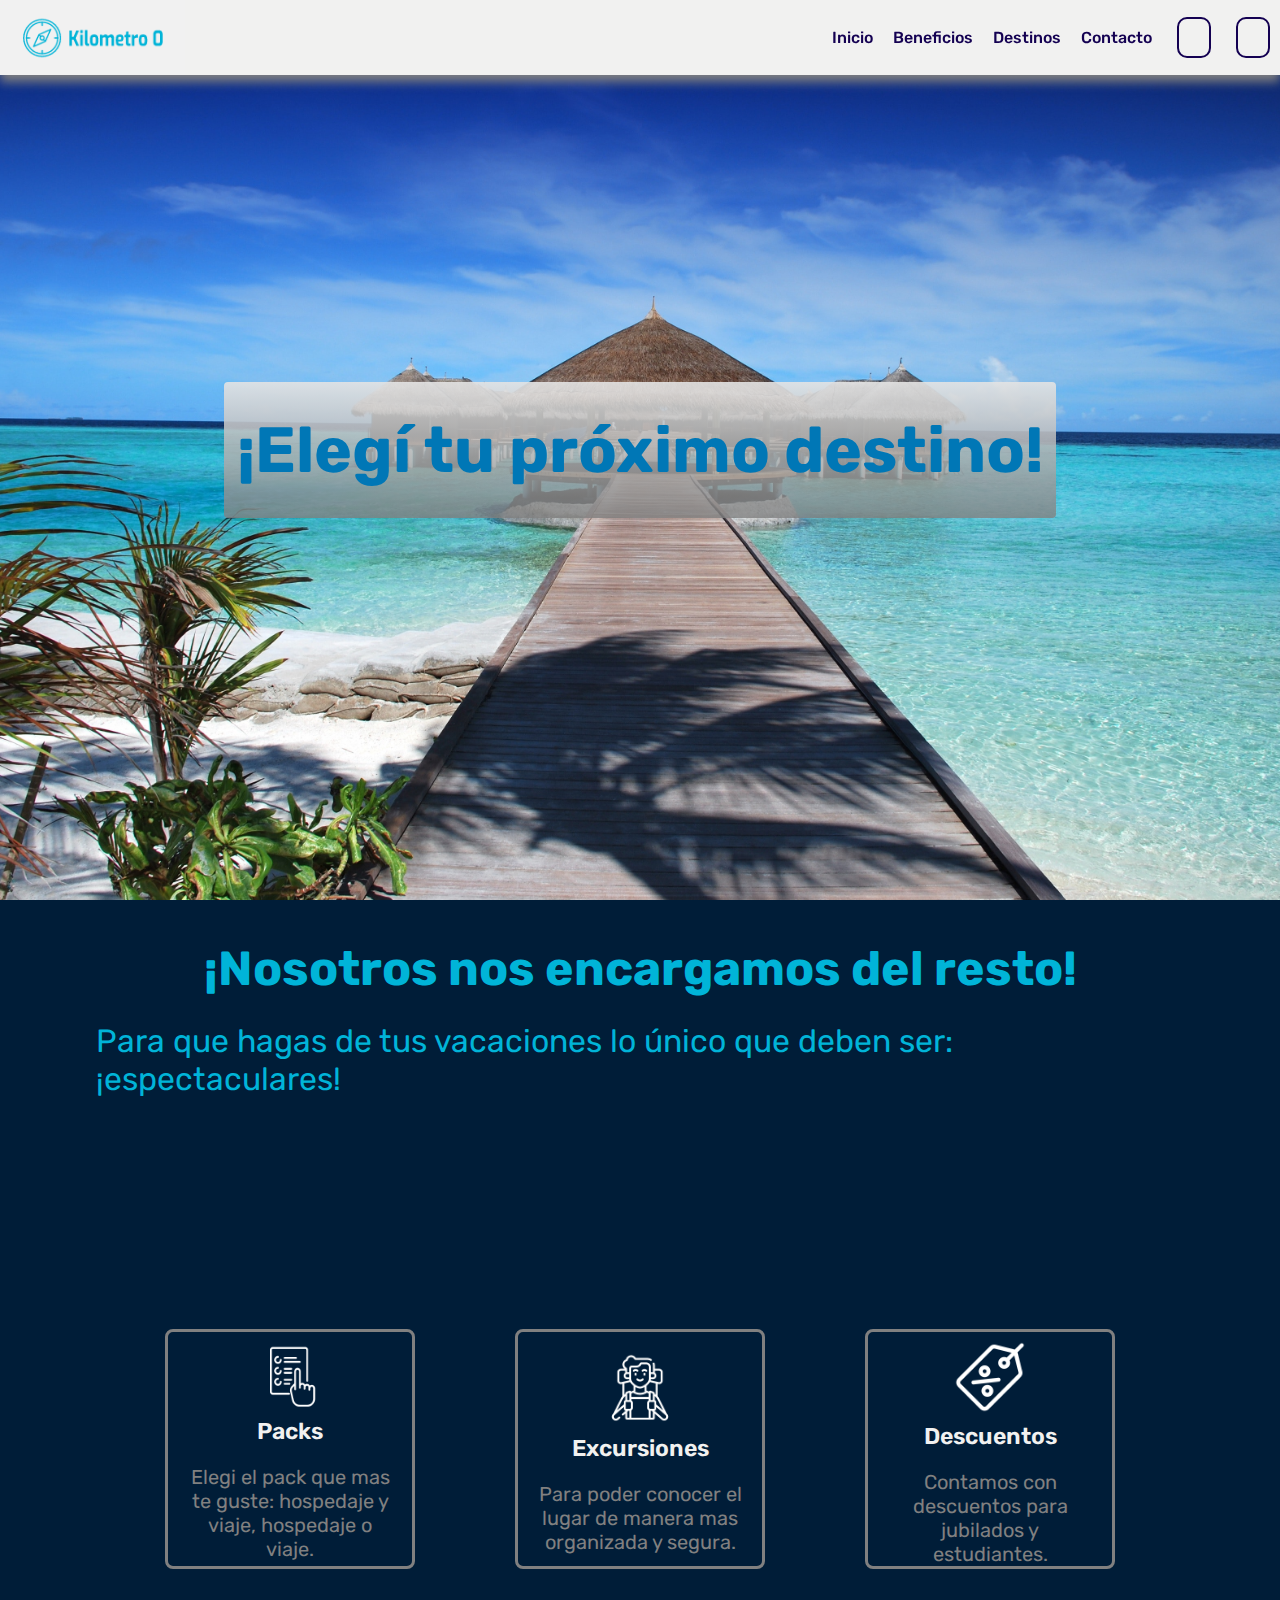
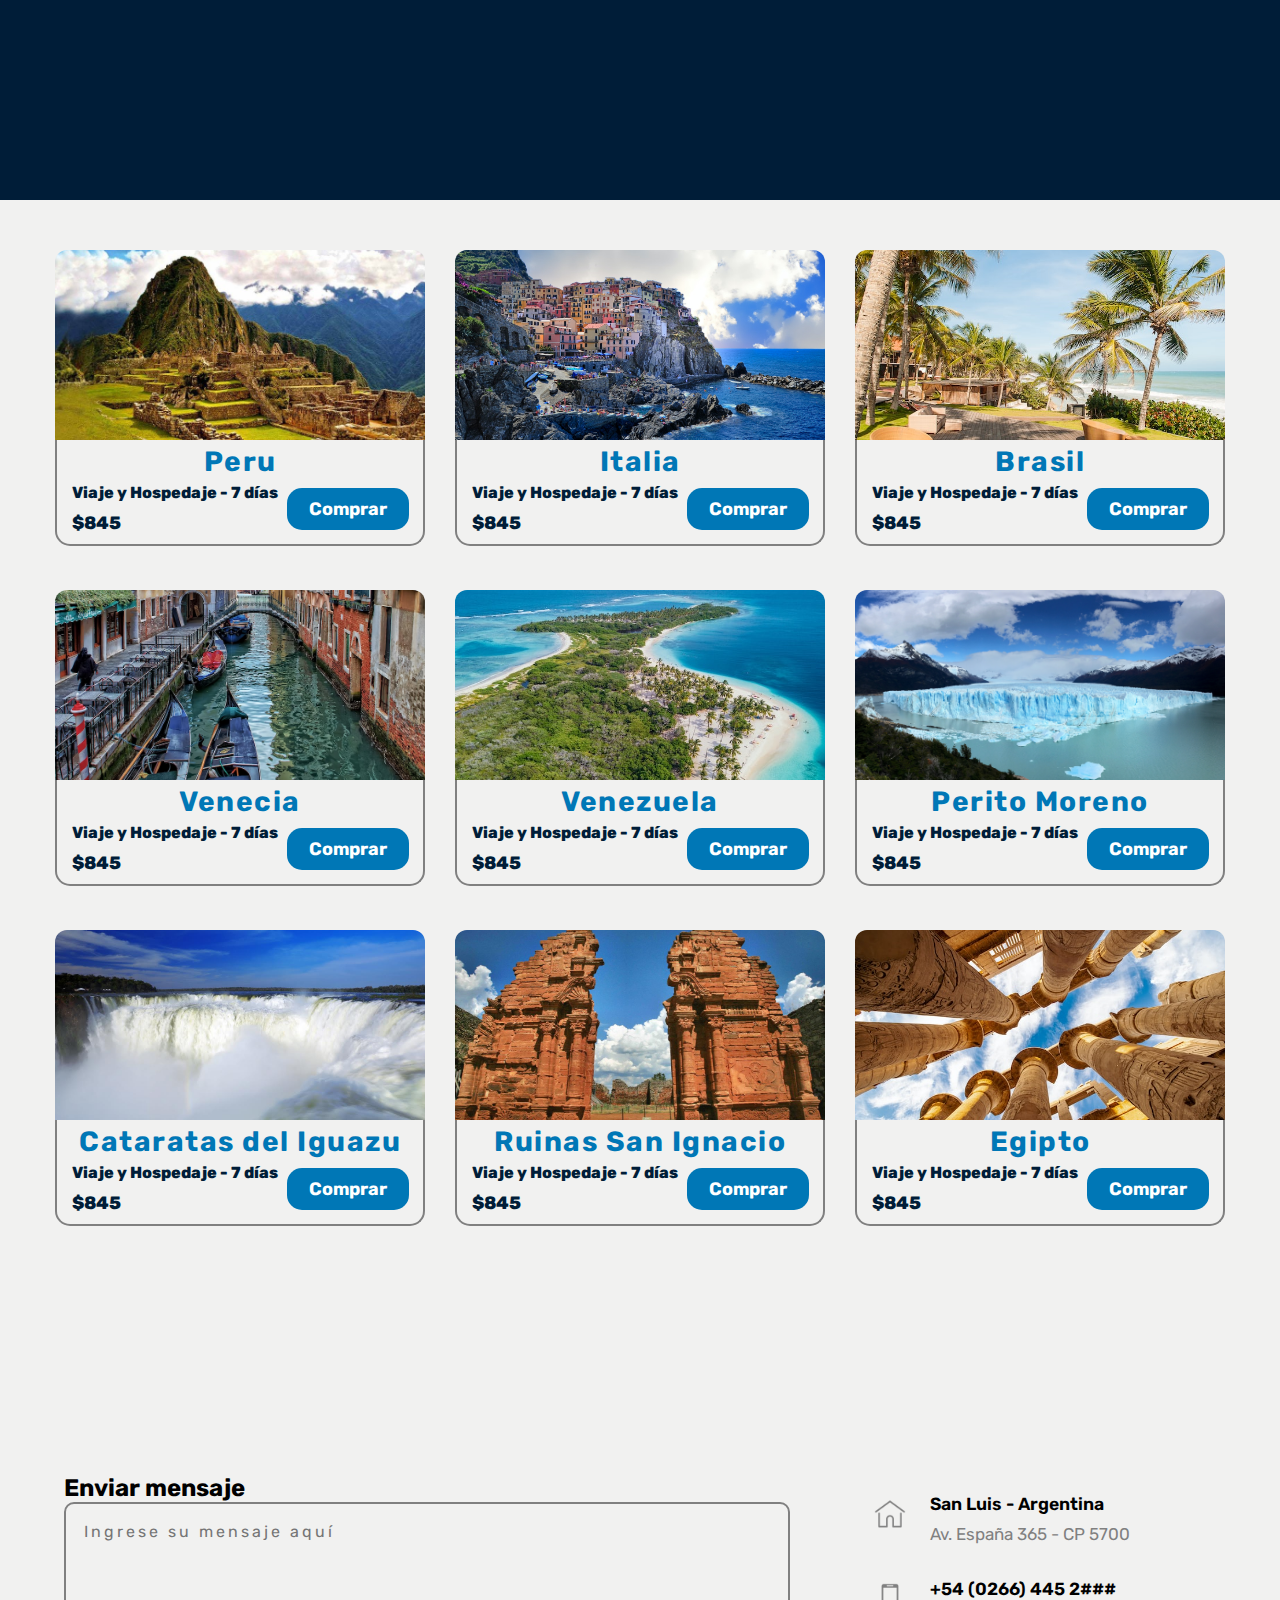
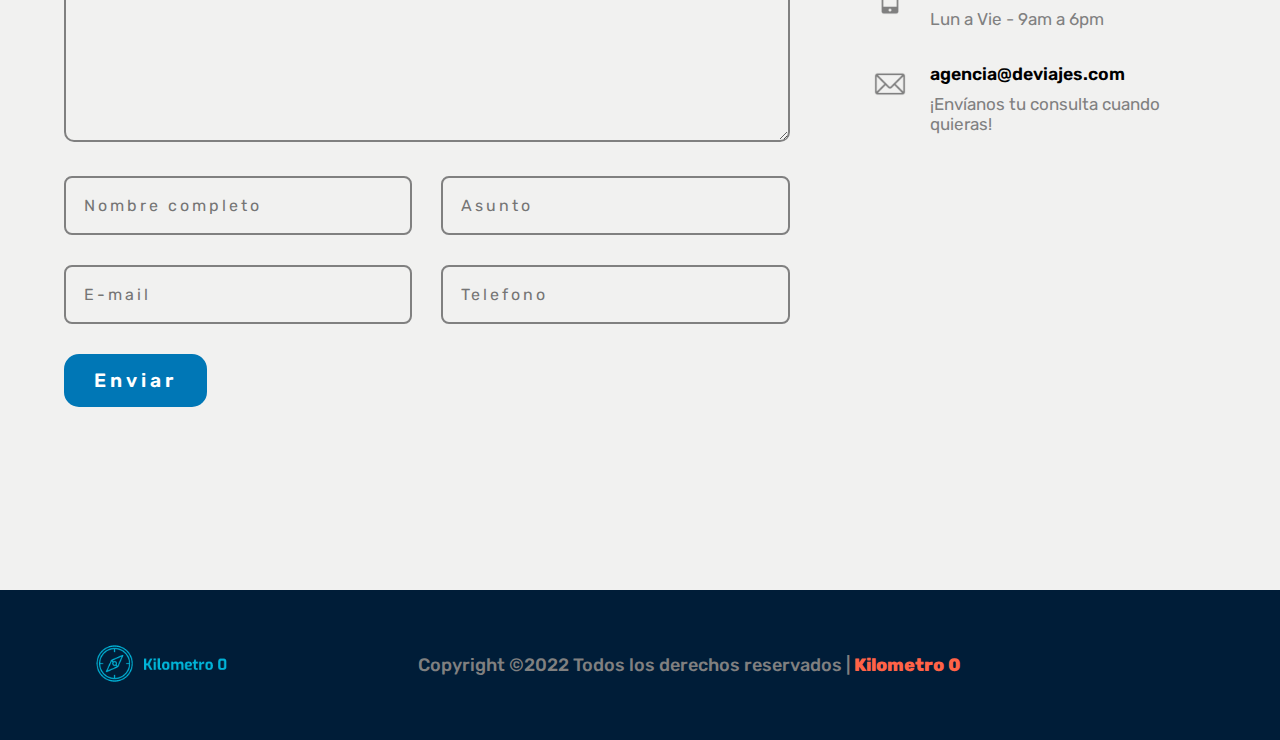
==== index.html @ ebed174d "Responsive-992hasta576px" ====
<!DOCTYPE html>
<html lang="es">
  <head>
    <meta charset="UTF-8" />
    <meta http-equiv="X-UA-Compatible" content="IE=edge" />
    <meta name="viewport" content="width=device-width, initial-scale=1.0" />
    <link rel="stylesheet" href="https://cdnjs.cloudflare.com/ajax/libs/font-awesome/6.2.0/css/all.min.css" integrity="sha512-xh6O/CkQoPOWDdYTDqeRdPCVd1SpvCA9XXcUnZS2FmJNp1coAFzvtCN9BmamE+4aHK8yyUHUSCcJHgXloTyT2A==" crossorigin="anonymous" referrerpolicy="no-referrer" />
   <link rel="stylesheet" href="./assets/style.css" />
    <link rel="stylesheet" href="./assets/mediaqueries.css" />
    <link rel="stylesheet" href="./assets/animaciones.css" />

    <title>Kilometro 0 - Agencia de viajes</title>
  </head>
  <body>
    <header>
      <img
        src="./assets/img/logo.png"
        class="logo"
        alt="logobrujula"
      />
      <nav>
        <!-- ------------------------------------------    MENU HAMBURGUESA    ---------------------------------------------- -->
        <label for="menu-toggle" class="menu-label">
          <i class="fa-solid fa-bars menu-icon"></i>

        </label>
        <input type="checkbox" id="menu-toggle" />
        <ul class="navbar-list">
          <li><a class="navbar-a" href="#mainhero">Inicio</a></li>
          <li><a class="navbar-a" href="#mainbeneficios">Beneficios</a></li>
          <li><a class="navbar-a" href="#maindestinos">Destinos</a></li>
          <li><a class="navbar-a" href="#maincontacto">Contacto</a></li>
        </ul>

        <!-- ------------------------------------------    CARRO DE COMPRAS    --------------------------------------------- -->
        <label for="cart-toggle" class="cart-label">
          <i class="fa-solid fa-cart-shopping cart-icon"></i>        </label>
        <input type="checkbox" id="cart-toggle" />
        <div class="divcarro">
          <h2>Tus compras</h2>
          <div class="cart-item">
            <img src="./assets/img/venezuela.jpg" alt="paisajevenezuela" class="carro-imgvene" />
            <div class="item-info">
              <div class="item-bid-info">
              <h3 class="item-title">Venezuela</h3>
              <p class="item-bid">Viaje y Hospedaje 7 días</p>
              <p class="item-bid">1 Persona</p>
            </div>
              <div class="item-bid-price"><span class="item-price">$845</span></div>
            </div>
            <div class="item-handler">
              <span class="quantity-handler down btn-">-</span>
              <span class="quantity-handler cant-per">1</span>
              <span class="quantity-handler up btn">+</span>
            </div>
          </div>
          <span class="divider"></span>
          <div class="card-total">
            <p>Total</p>
            <span>$845</span>
          </div>
          <button class="btn-add btn">Confirmar compra</button>
        </div>
        <!-- Para hacer el desenfoque detras del carrito -->
        <div class="overlay"></div>
        <!-- ----------------------------------------------  Fin carro de compras ---------------------------------------------- -->
        <a href="./index.html" class="logousuarios"
          ><i class="fa-solid fa-user logousuario"></i></a>
      </nav>
    </header>
    <main>
      <section id="mainhero">
        <div class="mainhero__img">
          <div class="mainhero__divtexto">
            <h1>¡Elegí tu próximo destino!</h1>
          </div>
        </div>
      </section>
      <!-- ---------------------------------------------    BENEFICIOS    -------------------------------------------- -->
      <section id="mainbeneficios">
        <h2>¡Nosotros nos encargamos del resto!</h2>
        <h3>
          Para que hagas de tus vacaciones lo único que deben ser:
          ¡espectaculares!
        </h3>
        <div class="beneficioscontenedor">
          <div class="divcard">
            <div class="divcard-up">
              <img src="./assets/img/pack.png" class="imgpack" />
              <span>Packs</span>
            </div>
            <p>
              Elegi el pack que mas te guste: hospedaje y viaje, hospedaje o
              viaje.
            </p>
          </div>
          <div class="divcard">
            <div class="divcard-up">
              <img src="./assets/img/excursion.png" class="imgexcursion" />
              <span>Excursiones</span>
            </div>
            <p>
              Para poder conocer el lugar de manera mas organizada y segura.
            </p>
          </div>
          <div class="divcard">
            <div class="divcard-up">
              <img src="./assets/img/descuentos.png" class="imgdescuento" />
              <span>Descuentos</span>
            </div>
            <p>Contamos con descuentos para jubilados y estudiantes.</p>
          </div>
        </div>
      </section>
      <!-- ----------------------------------------------------    Destinos    ---------------------------------------------- -->
      <section id="maindestinos">
        <div class="card-destino d1">
          <div class="d1img"></div>
          <div class="card-destino-down">
            <h3>Peru</h3>
            <div class="down-items">
              <div class="down-items-1">
                <p>Viaje y Hospedaje - 7 días</p>
                <span> $845</span>
              </div>
              <button class="btn">Comprar</button>
            </div>
          </div>
        </div>
        <div class="card-destino d2">
          <div class="d2img"></div>
          <div class="card-destino-down">
            <h3>Italia</h3>
            <div class="down-items">
              <div class="down-items-1">
                <p>Viaje y Hospedaje - 7 días</p>
                <span> $845</span>
              </div>
              <button class="btn">Comprar</button>
            </div>
          </div>
        </div>
        <div class="card-destino d3">
          <div class="d3img"></div>
          <div class="card-destino-down">
            <h3>Brasil</h3>
            <div class="down-items">
              <div class="down-items-1">
                <p>Viaje y Hospedaje - 7 días</p>
                <span> $845</span>
              </div>
              <button class="btn">Comprar</button>
            </div>
          </div>
        </div>
        <div class="card-destino d4">
          <div class="d4img"></div>
          <div class="card-destino-down">
            <h3>Venecia</h3>
            <div class="down-items">
              <div class="down-items-1">
                <p>Viaje y Hospedaje - 7 días</p>
                <span> $845</span>
              </div>
              <button class="btn">Comprar</button>
            </div>
          </div>
        </div>
        <div class="card-destino d5">
          <div class="d5img"></div>
          <div class="card-destino-down">
            <h3>Venezuela</h3>
            <div class="down-items">
              <div class="down-items-1">
                <p>Viaje y Hospedaje - 7 días</p>
                <span> $845</span>
              </div>
              <button class="btn">Comprar</button>
            </div>
          </div>
        </div>
        <div class="card-destino d6">
          <div class="d6img"></div>
          <div class="card-destino-down">
            <h3>Perito Moreno</h3>
            <div class="down-items">
              <div class="down-items-1">
                <p>Viaje y Hospedaje - 7 días</p>
                <span> $845</span>
              </div>
              <button class="btn">Comprar</button>
            </div>
          </div>
        </div>
        <div class="card-destino d7">
          <div class="d7img"></div>
          <div class="card-destino-down">
            <h3>Cataratas del Iguazu</h3>
            <div class="down-items">
              <div class="down-items-1">
                <p>Viaje y Hospedaje - 7 días</p>
                <span> $845</span>
              </div>
              <button class="btn">Comprar</button>
            </div>
          </div>
        </div>
        <div class="card-destino d8">
          <div class="d8img"></div>
          <div class="card-destino-down">
            <h3>Ruinas San Ignacio</h3>
            <div class="down-items">
              <div class="down-items-1">
                <p>Viaje y Hospedaje - 7 días</p>
                <span> $845</span>
              </div>
              <button class="btn">Comprar</button>
            </div>
          </div>
        </div>
        <div class="card-destino d9">
          <div class="d9img"></div>
          <div class="card-destino-down">
            <h3>Egipto</h3>
            <div class="down-items">
              <div class="down-items-1">
                <p>Viaje y Hospedaje - 7 días</p>
                <span> $845</span>
              </div>
              <button class="btn">Comprar</button>
            </div>
          </div>
        </div>
      </section>
      <section id="maincontacto">
        <div class="contenedorcontacto">
          <div class="divmapa">
            <iframe
              src="https://www.google.com/maps/embed?pb=!1m18!1m12!1m3!1d3334.6380301036456!2d-66.33911363524166!3d-33.302131497300664!2m3!1f0!2f0!3f0!3m2!1i1024!2i768!4f13.1!3m3!1m2!1s0x95d439543c5626fd%3A0x2db156e2f81d99f9!2sPlaza%20Pringles%2C%20San%20Luis!5e0!3m2!1ses-419!2sar!4v1666906570665!5m2!1ses-419!2sar"
              width="100%"
              height="100%"
              style="border: 0"
              allowfullscreen=""
              loading="lazy"
              referrerpolicy="no-referrer-when-downgrade"
            ></iframe>
          </div>
          <div class="divcontacto-down">
            <div class="divform">
              <form>
                <!-- form de contacto -->
                <h2>Enviar mensaje</h2>
                <div><textarea placeholder = 'Ingrese su mensaje aquí'"
                  placeholder="Ingrese su mensaje aquí" class="contacto-datos"></textarea></div>
                  <div class="divinputs"> 
                    <div class="divinput-50">
                <div>
                  <input class=" contacto-datos input-nombre" name="name" id="name" type="text"
                  placeholder = 'Nombre completo'" placeholder="Ingrese
                  nombre completo">
                </div>
                <div>
                  <input class="contacto-datos input-correo" name="correo" id="correo"
                  type="text" placeholder = 'E-mail'"
                  placeholder="E-mail">
                </div>
              </div>
                <div class="divinput-50">
                <div class=>
                  <input class="contacto-datos input-asunto" name="asunto" id="asunto"
                  type="text" placeholder = 'Asunto'"
                  placeholder="Asunto">
                </div>
                <div class=>
                  <input class="contacto-datos input-telefono" name="telefono" id="telefono"
                  type="text" placeholder = 'Telefono'"
                  placeholder="Telefono">
                </div>
              </div>

              </div>
              
                <input type="submit" value="Enviar" class="submit-contacto btn"/>
              </form>
            </div>
            <div class="divdatos">
              <!-- datos de la pagina -->
              <div class="divdatos-item">
                <img src="./assets/img/domiciliologo.png" class="datoslogo" alt="logo-domicilio">
                <div class="divdatos-item2">
                  <span>San Luis - Argentina</span>
                  <p>Av. España 365 - CP 5700</p>
                </div> 
              </div>
              <div class="divdatos-item">
                <img src="./assets/img/celularlogo.png" class="datoslogo" alt="logo-celular">
                <div class="divdatos-item2">
                  <span>+54 (0266) 445 2###</span>
                  <p>Lun a Vie - 9am a 6pm
                  </p>
                </div> 
              </div>
              <div class="divdatos-item">
                <img src="./assets/img/correologo.png" class="datoslogo" alt="logo-correo">
                <div class="divdatos-item2">
                  <span>agencia@deviajes.com</span>
                  <p>¡Envíanos tu consulta cuando quieras!</p>
                </div> 
              </div>
            </div>
          </div>
        </div>
      </section>
    </main>
    <footer>
      <div class="footer-div-logo">   <img
        src="./assets/img/logo-footer.png"
        href="index.html"
        class="logok0footer"
        alt="logobrujula"
      /></div>
      <p>Copyright ©2022 Todos los derechos reservados |  <span>Kilometro 0</span></p>
<div class="footer-div-logos">
  <a href="https://www.facebook.com/" target="_blank"><i class="fa-brands fa-square-facebook logofooter"></i></a>
  <a href="https://www.instagram.com/" target="_blank" ><i class="fa-brands fa-instagram logofooter"></i></a>
  <a href="https://twitter.com/?lang=es" target="_blank"><i class="fa-brands fa-square-twitter logofooter"></i></a>
  <a href="https://www.youtube.com/" target="_blank"><i class="fa-brands fa-youtube logofooter"></i></a>
</div>
    </footer>
  </body>
</html>
---- assets/style.css ----
@import url("https://fonts.googleapis.com/css2?family=Rubik:wght@300;400;500;600;700;800;900&display=swap");
@import url("https://fonts.googleapis.com/css2?family=Architects+Daughter&display=swap");
:root {
  --background: #fff;
  --color1: #140152;
  --color2: #00b4d8;
  --color3: #0077b6;
  --color4: #808080;
  --color5: #f1f1f0;
  --color6: #001d38;
}
* {
  padding: 0;
  margin: 0;
  box-sizing: border-box;
  text-decoration: none;
  font-family: "Rubik", sans-serif;

  list-style: none;
}
header {
  height: 75px;
  width: 100%;
  display: flex;
  align-items: center;
  justify-content: space-between;
  gap: 140px;
  color: var(--color1);
  font-weight: 400;
  background-color: var(--color5);
  position: fixed;
  top: 0;
  box-shadow: 0 7px 10px var(--color4);
}

.logo {
  height: 75px;
}

.logousuario {
  color: var(--color1);
  border: solid var(--color1) 2px;
  padding: 9px 15px;
  border-radius: 10px;
}

.navbar-a {
  color: var(--color1);
  font-weight: 500;
  font-size: 16px;
}

.navbar-a:hover {
  color: var(--color3);
}
nav {
  display: flex;
  justify-content: center;
  align-items: center;
  gap: 25px;
  margin-right: 10px;
}

.navbar-list {
  display: flex;
  gap: 20px;
  justify-content: center;
  align-items: center;
  list-style: none;
}

/* -----------------------  Carro de compras (Header) ------------------------- */
.cart-icon {
  border: solid 2px var(--color1);
  padding: 9px 15px;
  border-radius: 10px;
  font-size: 16px;
  font-weight: 600;
  cursor: pointer;
  color: var(--color1);
}

.divcarro {
  position: absolute;
  top: 75px;
  right: 0;
  padding: 8px 35px;
  background-image: linear-gradient(
    to bottom,
    rgb(235, 226, 226),
    rgb(161, 161, 161)
  );
  flex-direction: column;
  gap: 30px;
  height: 100vh;
  z-index: 2;
  overflow-y: scroll;
  display: none;
}

.carro-imgvene {
  height: 150px;
  width: 100%;
  border-top-right-radius: 15px;
  border-top-left-radius: 15px;
}
.divcarro::-webkit-scrollbar {
  display: none;
}

.cart-item {
  border: solid 2px var(--color5);
  border-radius: 15px;
}

.item-info {
  display: flex;
  justify-content: space-between;
  padding: 10px;
}

.item-bid-info {
  display: flex;
  flex-direction: column;
  gap: 5px;
}
.item-bid-price {
  display: flex;
  justify-content: center;
  align-items: center;
}

.item-bid-price span {
  color: var(--color1);
  font-weight: 600;
  font-size: 1.4rem;
}

.divcarro h2 {
  color: var(--color3);
  font-size: 22px;
  font-weight: 800;
}
.divcarro-item {
  display: flexa;
  align-items: center;
  justify-content: center;
  gap: 20px;
  border-radius: 10px;
  padding: 20px;
}
.divcarro-item img {
  height: 165px;
  width: 65px;
}

.item-title {
  color: var(--color3);
  font-weight: 800;
  font-size: 19px;
}

.item-bid {
  color: var(--color1);
  font-size: 14px;
  font-weight: 700;
}

.item-handler {
  display: flex;
  align-items: center;
  justify-content: center;
  gap: 20px;
}

.quantity-handler {
  display: flex;
  justify-content: center;
  align-items: center;
  padding: 2px 8px;
  border-radius: 5px;
  color: #fff;
  font-weight: 400;
  margin-bottom: 15px;
}

.up {
  background: var(--color3);
  cursor: pointer;
}
.cant-per {
  color: var(--color1);
  font-size: 18px;
  font-weight: 700;
}

.divider {
  margin-top: 5px;
  border: 0.5px solid var(--color5);
}
.card-total {
  display: flex;
  justify-content: space-between;
  align-items: baseline;
}

.card-total p {
  color: #ff6347;
  font-weight: 700;
}

.card-total span {
  color: #ff6347;
  font-weight: 600;
  font-size: 18px;
}
.btn-add {
  padding: 14px;
  color: var(--color5);
  font-size: 17px;
  background: var(--color3);
  border-radius: 10px;
  border: none;
  cursor: pointer;
}

#cart-toggle {
  display: none;
}

#cart-toggle:checked + .divcarro {
  display: flex;
}

/*  --------------------------------------     HERO    ----------------------------------- */
main {
  min-height: 100vh;
  width: 100%;
  display: flex;
  flex-direction: column;
  justify-content: center;
  align-items: center;
}
#mainhero {
  height: 100vh;
  width: 100%;
  display: flex;
  flex-direction: column;
  justify-content: center;
  align-items: center;
}

.mainhero__img {
  width: 100%;
  height: 100%;
  display: flex;
  align-items: center;
  justify-content: center;
  background-image: url(./img/mar33.jpg);
  background-position: center;
  background-repeat: no-repeat;
  background-size: cover;
}

.mainhero__divtexto {
  font-size: 2rem;
  padding: 30px 0;
  text-align: center;
  width: 65%;
  color: var(--color3);
  background-image: linear-gradient(
    to bottom,
    rgba(228, 228, 228, 0.9),
    hsl(0, 0%, 50%, 0.8)
  );
  border-radius: 4px;
}

/* ----------------------------    Beneficios    --------------------------- */

#mainbeneficios {
  height: 100vh;
  width: 100%;
  display: flex;
  flex-direction: column;
  justify-content: center;
  align-items: center;
  background: var(--color6);
}

#mainbeneficios h2 {
  color: var(--color2);
  font-weight: 700;
  font-size: 3rem;
  margin-top: 40px;
  margin-bottom: 25px;
}
#mainbeneficios h3 {
  color: var(--color2);
  font-weight: 400;
  font-size: 2rem;
  width: 85%;
}

.beneficioscontenedor {
  width: 100%;
  height: 100%;
  display: flex;
  gap: 100px;
  justify-content: center;
  align-items: center;
}

.divcard {
  display: flex;
  flex-direction: column;
  justify-content: center;
  align-items: center;
  gap: 20px;
  padding: 20px;
  width: 250px;
  height: 240px;
  border-radius: 8px;
  border: solid 3px var(--color4);
  color: var(--background);
  text-align: center;
}

.divcard-up {
  width: 100%;
  display: flex;
  flex-direction: column;
  justify-content: center;
  align-items: center;
}

.imgexcursion,
.imgdescuento {
  height: 90px;
  width: 90px;
}
.imgpack {
  height: 80px;
  width: 80px;
}
.divcard span {
  font-size: 23px;
  font-weight: 600;
  color: var(--color5);
}
.divcard p {
  font-weight: 400;
  font-size: 20px;
  color: var(--color4);
}

/* -------------------------------------    Destinos    -------------------------------------- */

#maindestinos {
  min-height: 100vh;
  width: 100%;
  background-color: var(--color5);
  display: flex;
  align-items: center;
  justify-content: center;
  gap: 30px;
  padding: 50px;
  flex-wrap: wrap;
}

.card-destino {
  height: 310px;
  width: 370px;
  background-color: var(--color5);
}

.card-destino-down {
  border: var(--color4) 2px solid;
  border-top: none;
  border-bottom-left-radius: 15px;
  border-bottom-right-radius: 15px;
  padding: 5px;
}
.card-destino-down h3 {
  font-weight: 700;
  font-size: 28px;
  color: var(--color3);
  display: flex;
  justify-content: center;
  letter-spacing: 1.5px;
}

.down-items {
  display: flex;
  justify-content: space-around;
  align-items: center;
  padding: 5px;
}

.down-items-1 {
  display: flex;
  flex-direction: column;
  gap: 10px;
}

.down-items-1 p {
  font-weight: 800;
  font-size: 16px;
  color: var(--color6);
}

.down-items-1 span {
  font-weight: 800;
  font-size: 18px;
  color: var(--color6);
}

.down-items button {
  padding: 10px 22px;
  border-radius: 15px;
  border: none;
  background: var(--color3);
  font-size: 18px;
  font-weight: 700;
  color: #fff;
  cursor: pointer;
}

.d1img {
  height: 190px;
  width: 370px;
  background-image: url(./img/peru.jpg);
  background-size: cover;
  background-position: center;
  border-top-left-radius: 12px;
  border-top-right-radius: 12px;
}

.d2img {
  height: 190px;
  width: 370px;
  background-image: url(./img/italia.jpg);
  background-size: cover;
  background-position: center;
  border-top-left-radius: 12px;
  border-top-right-radius: 12px;
}

.d3img {
  height: 190px;
  width: 370px;
  background-image: url(./img/brasil.jpg);
  background-size: cover;
  background-position: center;
  border-top-left-radius: 12px;
  border-top-right-radius: 12px;
}

.d4img {
  height: 190px;
  width: 370px;
  background-image: url(./img/venecia.avif);
  background-position: bottom;
  background-size: cover;
  border-top-left-radius: 12px;
  border-top-right-radius: 12px;
}

.d5img {
  height: 190px;
  width: 370px;
  background-image: url(./img/venezuela.jpg);
  background-size: cover;
  background-position: center;
  border-top-left-radius: 12px;
  border-top-right-radius: 12px;
}

.d6img {
  height: 190px;
  width: 370px;
  background-image: url(./img/patagonia.jpg);
  background-size: cover;
  background-position: center;
  border-top-left-radius: 12px;
  border-top-right-radius: 12px;
}

.d7img {
  height: 190px;
  width: 370px;
  background-image: url(./img/cataratas.jpg);
  background-size: cover;
  background-position: center;
  border-top-left-radius: 12px;
  border-top-right-radius: 12px;
}

.d8img {
  height: 190px;
  width: 370px;
  background-image: url(./img/san-ignacio.jpg);
  background-size: cover;
  background-position: right;
  border-top-left-radius: 12px;
  border-top-right-radius: 12px;
}

.d9img {
  height: 190px;
  width: 370px;
  background-image: url(./img/egipto.jpg);
  background-position: bottom;
  background-size: cover;
  background-position: center;
  border-top-left-radius: 12px;
  border-top-right-radius: 12px;
}

/* -----------------------------------------    Contacto    ------------------------------------------- */

#maincontacto {
  background-color: var(--color5);
  width: 100%;
  min-height: 100vh;
  display: flex;
  flex-direction: column;
  align-items: center;
}

.contenedorcontacto {
  width: 100%;
  min-height: 100vh;
  display: flex;
  gap: 30px;
  flex-direction: column;
  align-items: center;
}

.divmapa {
  height: 90%;
  width: 90%;
}

.divcontacto-down {
  display: flex;
  width: 90%;
  height: 40%;
}

.divform {
  height: 100%;
  width: 70%;
}

textarea {
  height: 15em;
  width: 90%;
  padding: 20px;
  font-size: 1.5rem;
  font-weight: 400;
  border: solid 2px var(--color4);
  background-color: var(--color5);
  margin-bottom: 30px 0px;
  letter-spacing: 3px;
  color: var(--color1);
  border-radius: 10px;
}

.contacto-datos {
  padding: 18px;
  font-size: 1rem;
  font-weight: 400;
}

.contacto-datos:focus::-webkit-input-placeholder {
  opacity: 0;
}
.contacto-datos:focus::-moz-input-placeholder {
  opacity: 0;
}
.contacto-datos:focus::-ms-input-placeholder {
  opacity: 0;
}

.divinputs {
  margin-top: 30px;
  display: flex;
  width: 90%;
  justify-content: space-between;
}

.divinput-50 {
  width: 48%;
  display: flex;
  flex-direction: column;
  gap: 30px;
}
.input-nombre,
.input-correo,
.input-telefono,
.input-asunto {
  width: 100%;
  border: solid 2px var(--color4);
  background-color: var(--color5);
  letter-spacing: 3px;
  border-radius: 8px;
}

.submit-contacto {
  margin-top: 30px;
  padding: 15px 30px;
  font-size: 1.2rem;
  font-weight: 600;
  background-color: var(--color3);
  color: #fff;
  border: none;
  border-radius: 15px;
  letter-spacing: 4px;
  cursor: pointer;
  margin-bottom: 40px;
}

.divdatos {
  display: flex;
  flex-direction: column;
  gap: 35px;
  width: max(30%, 300px);
  height: 100%;
  padding: 20px 0;
}

.divdatos-item {
  display: flex;
  gap: 20px;
}

.divdatos-item2 {
  display: flex;
  flex-direction: column;
  gap: 10px;
}

.divdatos-item2 span {
  font-weight: 600;
  font-size: 1.1rem;
}

.divdatos-item2 p {
  font-weight: 400;
  font-size: 17px;
  color: var(--color4);
}
.datoslogo {
  height: 40px;
}

/* ------------------------------------------    Footer    -------------------------------------- */

footer {
  height: 150px;
  width: 100%;
  background-color: var(--color6);
  display: flex;
  align-items: center;
  justify-content: space-around;
}
.logok0footer {
  height: 145px;
}

.footer-div-logos {
  display: flex;
  gap: 15px;
}

.logofooter {
  font-size: 27px;
  color: var(--color2);
}

.logofooter:hover {
  color: var(--color5);
}

footer p {
  color: var(--color4);
  font-size: 18px;
  font-weight: 500;
}

footer span {
  color: #ff6347;
  font-weight: 800;
}
---- assets/mediaqueries.css ----
/* ---------------------------------    MENU HAMBURGUESA    ------------------------- */

#menu-toggle,
.menu-label {
  display: none;
}

@media (max-width: 992px) {
  /* ------------------------     HEADER     ---------------------- */
  .navbar-list {
    position: absolute;
    top: 75px;
    left: 5%;
    right: 5%;
    width: 90%;
    flex-direction: column;
    background-image: linear-gradient(
      to bottom,
      rgb(235, 226, 226),
      rgb(161, 161, 161)
    );
    border: 2px solid var(--color3);
    border-top: 0px;
    border-radius: 0px 0px 15px 15px;
    align-items: flex-start;
    padding: 45px 30px;
    gap: 25px;
    z-index: 2;
    display: none;
  }
  .navbar-list a {
    font-size: 18px;
    font-weight: 800;
  }
  .menu-label {
    display: flex;
    cursor: pointer;
    order: 2;
  }
  .menu-label img {
    height: 40px;
    width: 40px;
  }
  #menu-toggle:checked + .navbar-list {
    display: flex;
  }
  .menu-icon {
    margin-right: 15px;
    font-size: 26px;
    cursor: pointer;
  }

  /* Borde Carrito */
  .card-icon {
    height: 40px;
  }

  /*-------------------------------------------     BENEFICIOS    -----------------------------------------  */
  #mainbeneficios h2 {
    font-size: 1.8rem;
    margin-top: 18px;
    margin-bottom: 10px;
    text-align: center;
  }
  #mainbeneficios h3 {
    font-size: 1.2rem;
    width: 70%;
    text-align: center;
  }
  .beneficioscontenedor {
    gap: 40px;
    flex-direction: column;
    width: 100%;
  }
  .divcard {
    flex-direction: row;
    width: 90%;
    height: 24%;
    padding: 10px;
    gap: 10px;
  }

  .imgpack,
  .imgexcursion,
  .imgdescuento {
    height: 65px;
    width: 65px;
    order: 2;
  }
  .divcard-up {
    width: 30%;
    border-right: solid 1px var(--color4);
  }
  .divcard span {
    font-size: 17px;
    font-weight: 600;
    color: var(--color5);
  }
  .divcard p {
    width: 70%;
    font-weight: 500;
    color: var(--color5);
  }

  /*-------------------------------------------     DESTINO       -----------------------------------------  */
  .card-destino {
    height: 410px;
    width: 470px;
  }

  .d1img,
  .d2img,
  .d3img,
  .d4img,
  .d5img,
  .d6img,
  .d7img,
  .d8img,
  .d9img {
    height: 290px;
    width: 470px;
  }

  .card-destino-down h3 {
    font-size: 32px;
  }

  .down-items-1 p {
    font-size: 20px;
  }

  .down-items-1 span {
    font-size: 23px;
    font-weight: 800;
  }
  .down-items button {
    padding: 13px 28px;
  }
  /* ------------------------------------------     CONTACTO      -----------------------------------------  */
  .divmapa {
    height: 60%;
    width: 90%;
  }
  .divcontacto-down {
    flex-direction: column;
    justify-content: center;
    align-items: center;
  }

  .divform {
    width: 100%;
  }
  textarea {
    width: 100%;
  }
  .divinputs {
    width: 100%;
  }

  /* ----------------------------------------------------    FOOTER    ------------------------------------------ */
  footer {
    height: 130px;
    gap: 15px;
    flex-direction: column;
    justify-content: center;
    align-items: center;
  }

  footer p {
    width: auto;
    text-align: center;
    order: 2;
  }
  .logok0footer {
    display: none;
  }
}
---- assets/animaciones.css ----
/* Para suavizar la transicion y dejar distancia entre la section y el header al moverse con los links */
html {
  scroll-behavior: smooth;
  scroll-padding-top: 75px;
}

/* Al mostrar el carro de compras desenfocar lo que esta fuera  */
.overlay {
  position: absolute;
  top: 75px;
  left: 0;
  height: 100vh;
  width: 100%;
  z-index: 1;
  background: rgba(255, 255, 255, 0.05);
  box-shadow: 0 8px 32px 0 rgba(31, 38, 135, 0.37);
  backdrop-filter: blur(5px);
  -webkit-backdrop-filter: blur(5px);
  display: none;
}

#cart-toggle:checked ~ .overlay {
  display: block;
}

/* Para el Menu-Hamburguesa */
#menu-toggle:checked ~ .overlay {
  display: block;
}

/* Animacion en el hover de navbar-a(en el hover el subrayado se traslada  */

.navbar-list li {
  position: relative;
  padding: 0;
}

.navbar-list li a::after {
  content: "";
  height: 2px;
  width: 100%;
  background: var(--color2);
  position: absolute;
  bottom: 0;
  left: 0;
  transform: scaleX(0);
  transform-origin: bottom right;
  transition: transform 0.4s ease;
}

.navbar-list li a:hover::after {
  transform-origin: bottom left;
  transform: scaleX(1);
}

/* Trasladar el div del carrito ,menos velocidad  */

.cart-icon {
  transition: all 0.35s ease-out;
}

.cart-icon:hover,
.logousuario:hover {
  border: solid 2px var(--color3);
  color: var(--color3);
  transition: all 0.2s ease-in;
}

/* Hover para los botones "comprar","ConfirmarCompra","+","-","enviar" */

.btn- {
  background-color: var(--color4);
  cursor: pointer;
}

.btn-:hover,
.btn:hover {
  border: solid 2px var(--color3);
  color: var(--color3);
  transition: all 0.2s ease-in;
  color: #f1f1f1;
  background: #ff6347;
  border: none;
}

/* Animacion para hero aparecer texto o div*/

@keyframes fade {
  from {
    opacity: 0;
  }
  to {
    opacity: 1;
  }
}

@keyframes slide-right {
  from {
    transform: translateY(-500px);
  }
  to {
    transform: translateY(0);
  }
}

.mainhero__divtexto {
  animation: fade 1.3s ease-in-out;
}

.mainhero__divtexto h1 {
  animation: fade 1.5s ease-in-out;
}
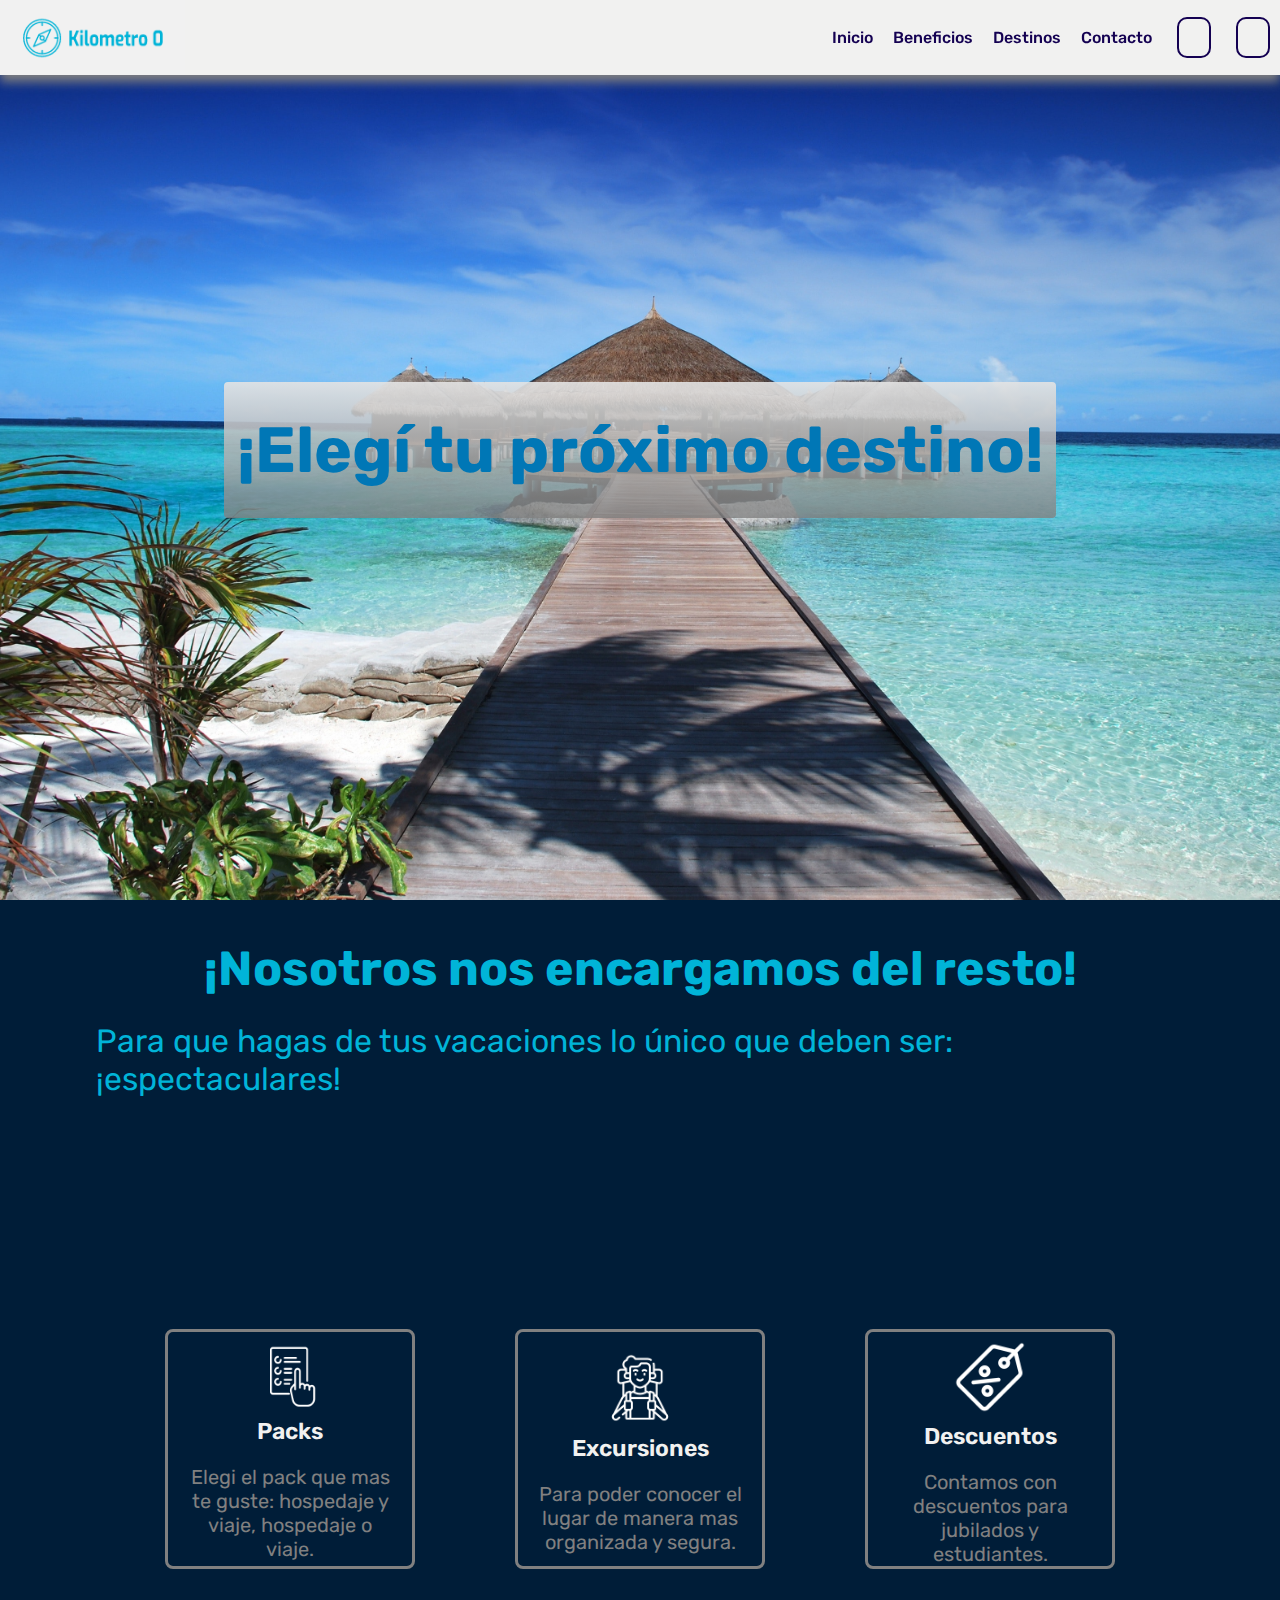
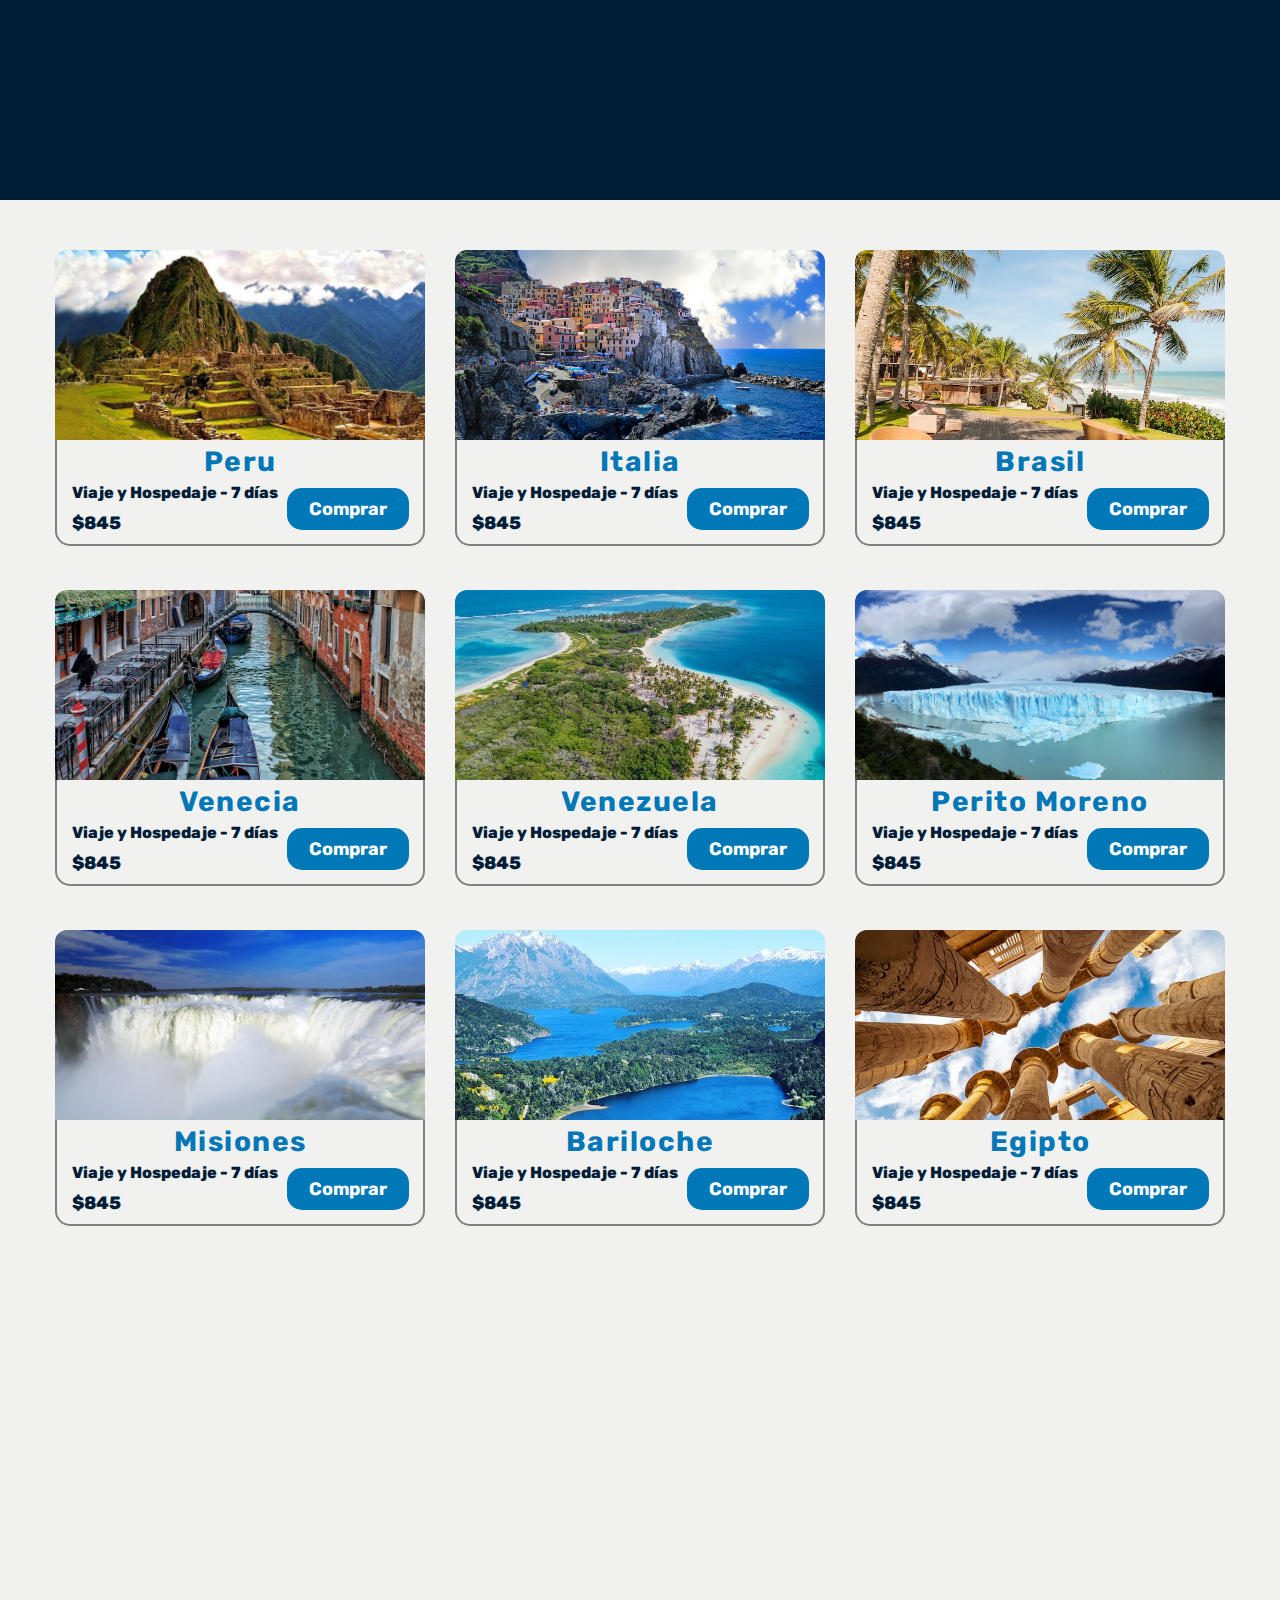
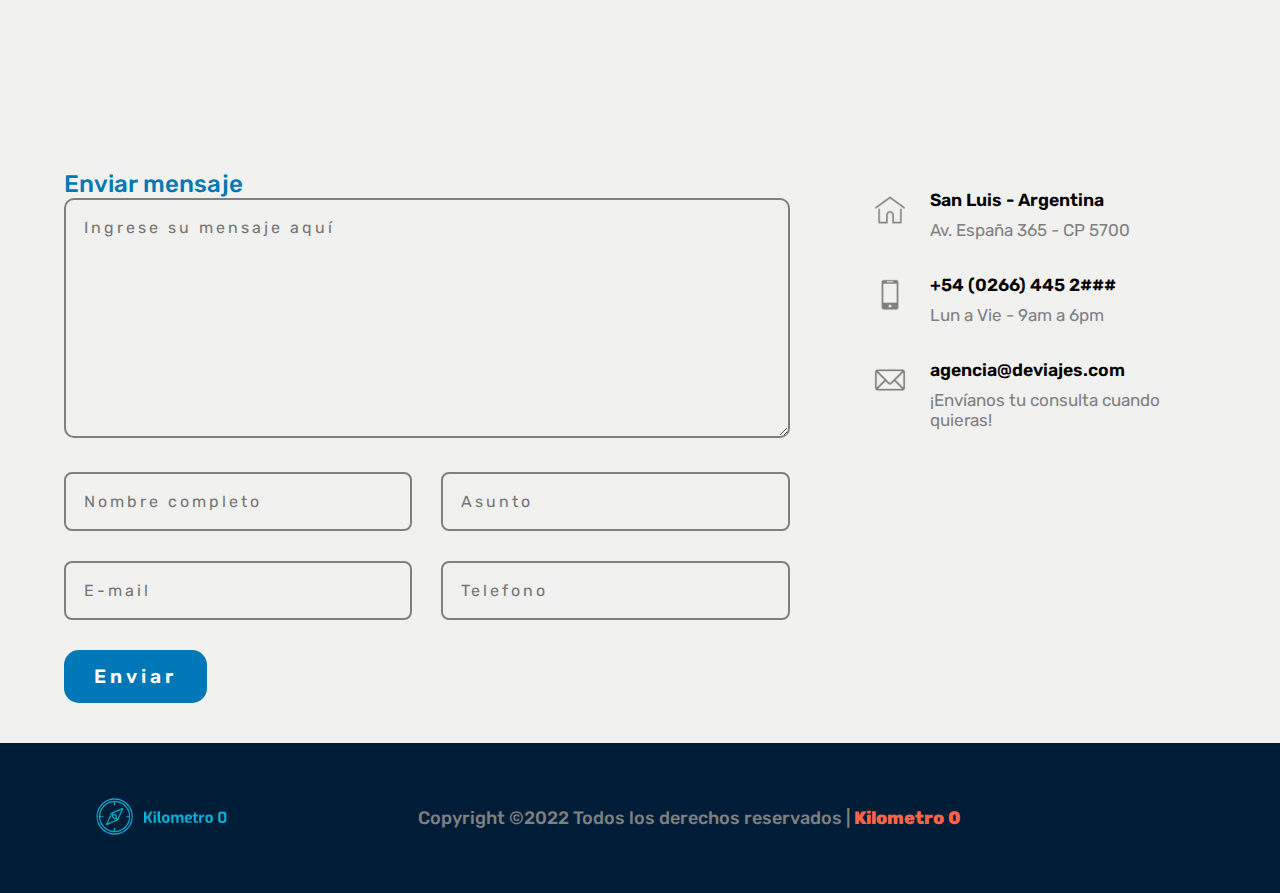
==== commit 352021ab: "ResponsiveDe576a320px" ====
--- a/index.html
+++ b/index.html
@@ -195,7 +195,7 @@
         <div class="card-destino d7">
           <div class="d7img"></div>
           <div class="card-destino-down">
-            <h3>Cataratas del Iguazu</h3>
+            <h3>Misiones</h3>
             <div class="down-items">
               <div class="down-items-1">
                 <p>Viaje y Hospedaje - 7 días</p>
@@ -208,7 +208,7 @@
         <div class="card-destino d8">
           <div class="d8img"></div>
           <div class="card-destino-down">
-            <h3>Ruinas San Ignacio</h3>
+            <h3>Bariloche</h3>
             <div class="down-items">
               <div class="down-items-1">
                 <p>Viaje y Hospedaje - 7 días</p>
--- a/assets/style.css
+++ b/assets/style.css
@@ -499,7 +499,7 @@
 .d8img {
   height: 190px;
   width: 370px;
-  background-image: url(./img/san-ignacio.jpg);
+  background-image: url(./img/bariloche.jpg);
   background-size: cover;
   background-position: right;
   border-top-left-radius: 12px;
@@ -519,6 +519,10 @@
 
 /* -----------------------------------------    Contacto    ------------------------------------------- */
 
+.divmapa {
+  height: 50vh;
+  width: 90%;
+}
 #maincontacto {
   background-color: var(--color5);
   width: 100%;
@@ -535,11 +539,6 @@
   gap: 30px;
   flex-direction: column;
   align-items: center;
-}
-
-.divmapa {
-  height: 90%;
-  width: 90%;
 }
 
 .divcontacto-down {
@@ -551,6 +550,11 @@
 .divform {
   height: 100%;
   width: 70%;
+}
+
+.divform h2 {
+  color: var(--color3);
+  font-weight: 500;
 }
 
 textarea {
@@ -626,7 +630,7 @@
   flex-direction: column;
   gap: 35px;
   width: max(30%, 300px);
-  height: 100%;
+  height: 50%;
   padding: 20px 0;
 }
 
--- a/assets/mediaqueries.css
+++ b/assets/mediaqueries.css
@@ -103,6 +103,10 @@
   }
 
   /*-------------------------------------------     DESTINO       -----------------------------------------  */
+  #maindestinos {
+    gap: 15px;
+    padding: 25px;
+  }
   .card-destino {
     height: 410px;
     width: 470px;
@@ -175,3 +179,112 @@
     display: none;
   }
 }
+
+/*-----------------------------------------------     MEDIA 576px    ----------------------------------------------- */
+@media (max-width: 576px) {
+  /* ------------------------------------------     HERO    ------------------------------------------- */
+  .mainhero__divtexto h1 {
+    font-size: 1.3rem;
+  }
+
+  /* --------------------------------------     BENEFICIOS     --------------------------------------- */
+  #mainbeneficios h2 {
+    font-size: 1.2rem;
+    width: 90%;
+  }
+  #mainbeneficios h3 {
+    font-size: 1rem;
+    width: 90%;
+  }
+
+  .beneficioscontenedor {
+    gap: 10px;
+  }
+
+  .divcard-up {
+    display: none;
+  }
+
+  .divcard p {
+    width: 100%;
+    font-size: 20px;
+  }
+
+  /* ---------------------------------------     DESTINOS    -------------------------------------------- */
+  .card-destino {
+    height: 8%;
+    width: 100%;
+  }
+
+  .card-destino-down {
+    height: 100px;
+  }
+
+  .down-items-1 {
+    gap: 3px;
+  }
+
+  .d1img,
+  .d2img,
+  .d3img,
+  .d4img,
+  .d5img,
+  .d6img,
+  .d7img,
+  .d8img,
+  .d9img {
+    height: 30vh;
+    width: 100%;
+  }
+
+  .card-destino-down h3 {
+    font-size: 27px;
+  }
+
+  .down-items-1 p {
+    font-size: 13px;
+  }
+
+  .down-items-1 span {
+    font-size: 18px;
+    font-weight: 800;
+  }
+  .down-items button {
+    padding: 10px 20px;
+    font-size: 16px;
+  }
+
+  /* ---------------------------------------------------      CONTACTO     -------------------------------------------- */
+
+  .divmapa {
+    height: 70vh;
+  }
+
+  .divinputs {
+    flex-direction: column;
+    gap: 8px;
+  }
+  .divinput-50 {
+    flex-direction: column;
+    width: 100%;
+    gap: 8px;
+  }
+
+  .submit-contacto {
+    width: 100%;
+    padding: 10px 20px;
+  }
+
+  /* -----------------------------------------------     FOOTER     ----------------------------------------- */
+
+  footer p {
+    font-size: 16px;
+  }
+
+  .footer-div-logos {
+    gap: 25px;
+  }
+  .logofooter {
+    font-size: 25px;
+  }
+}
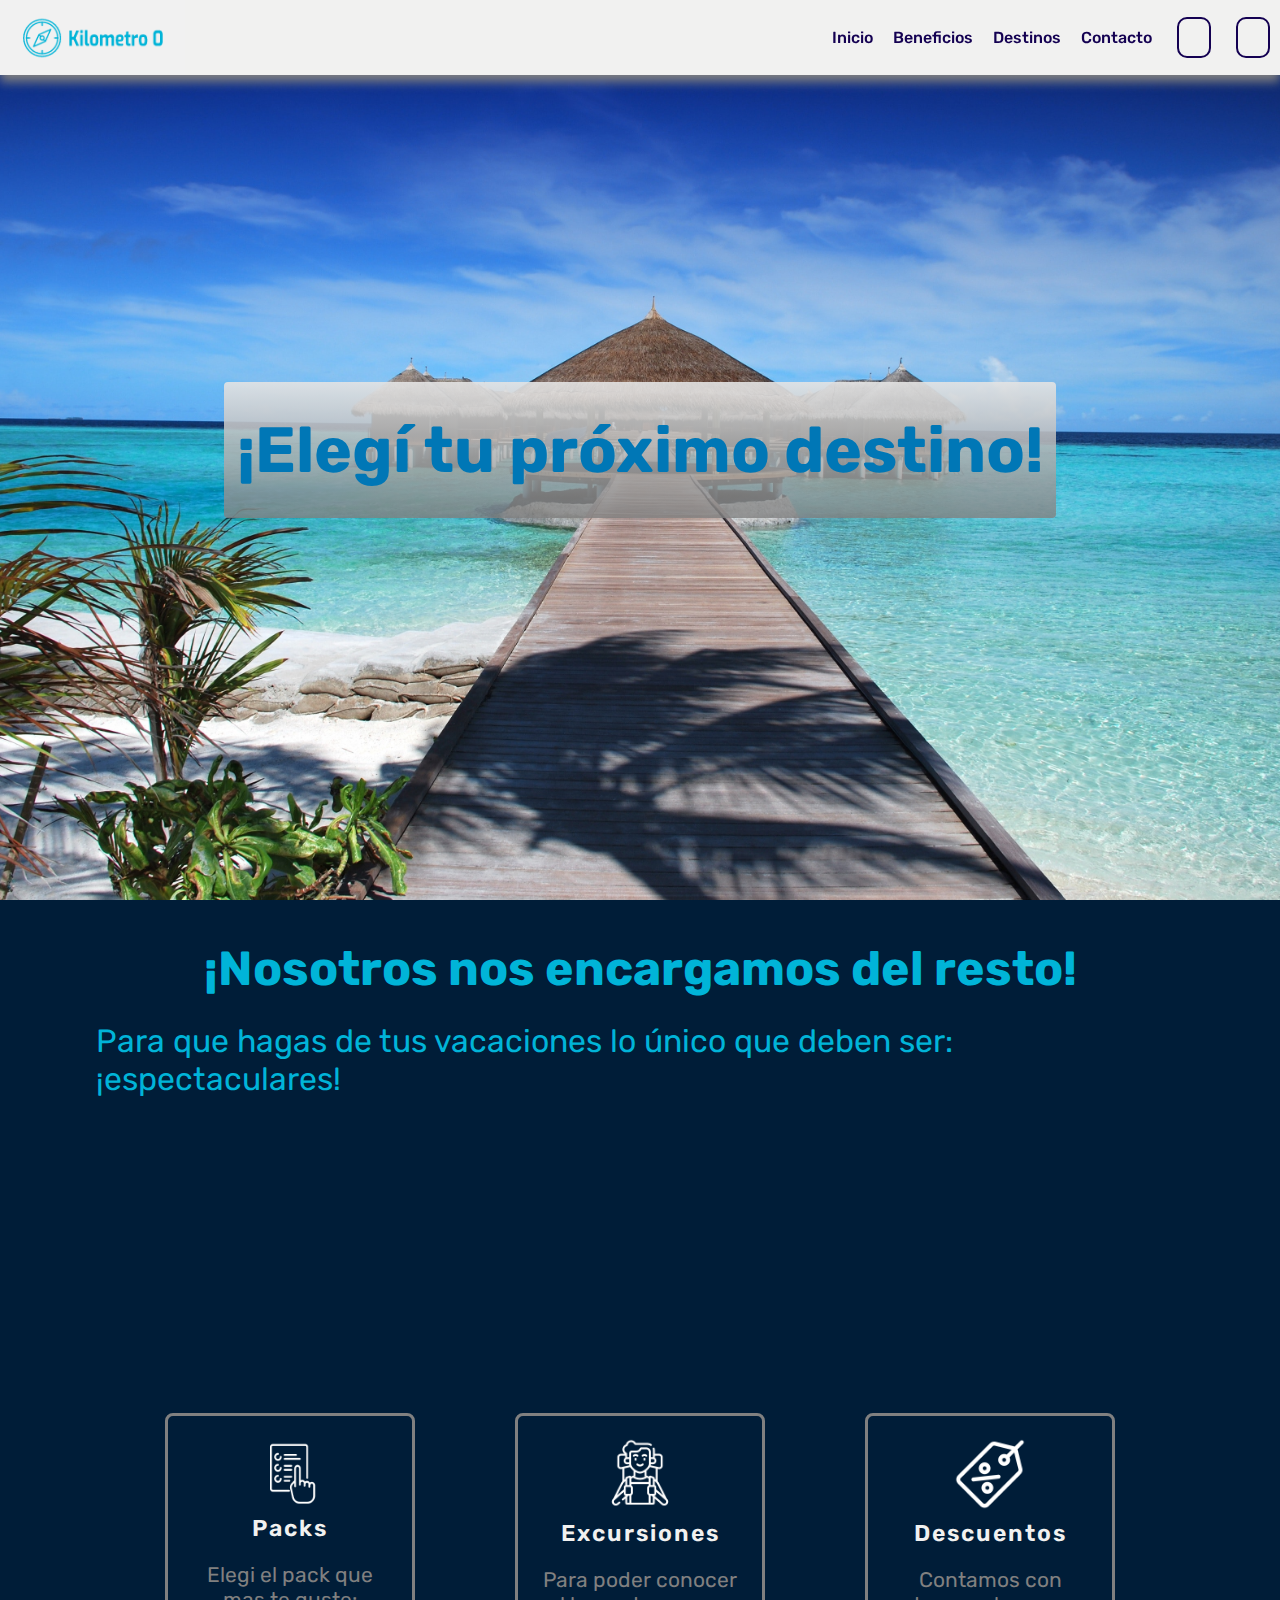
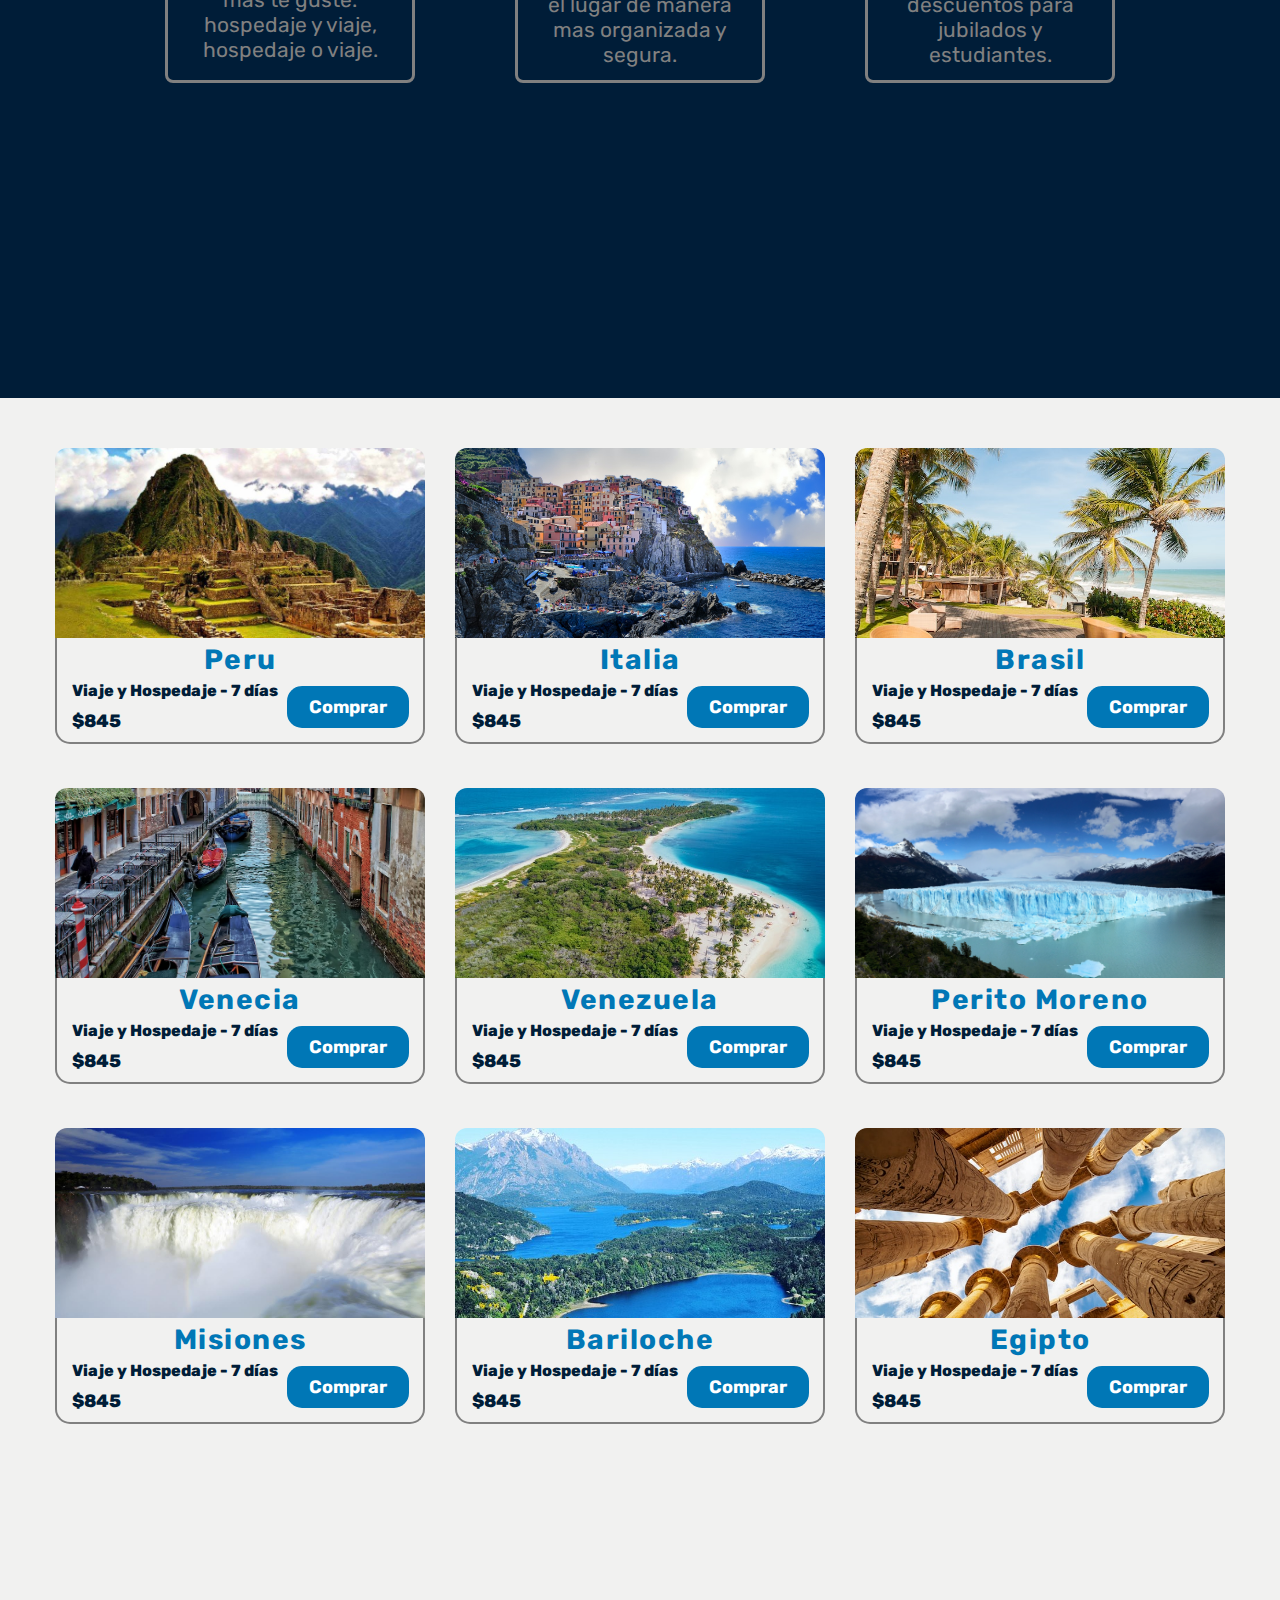
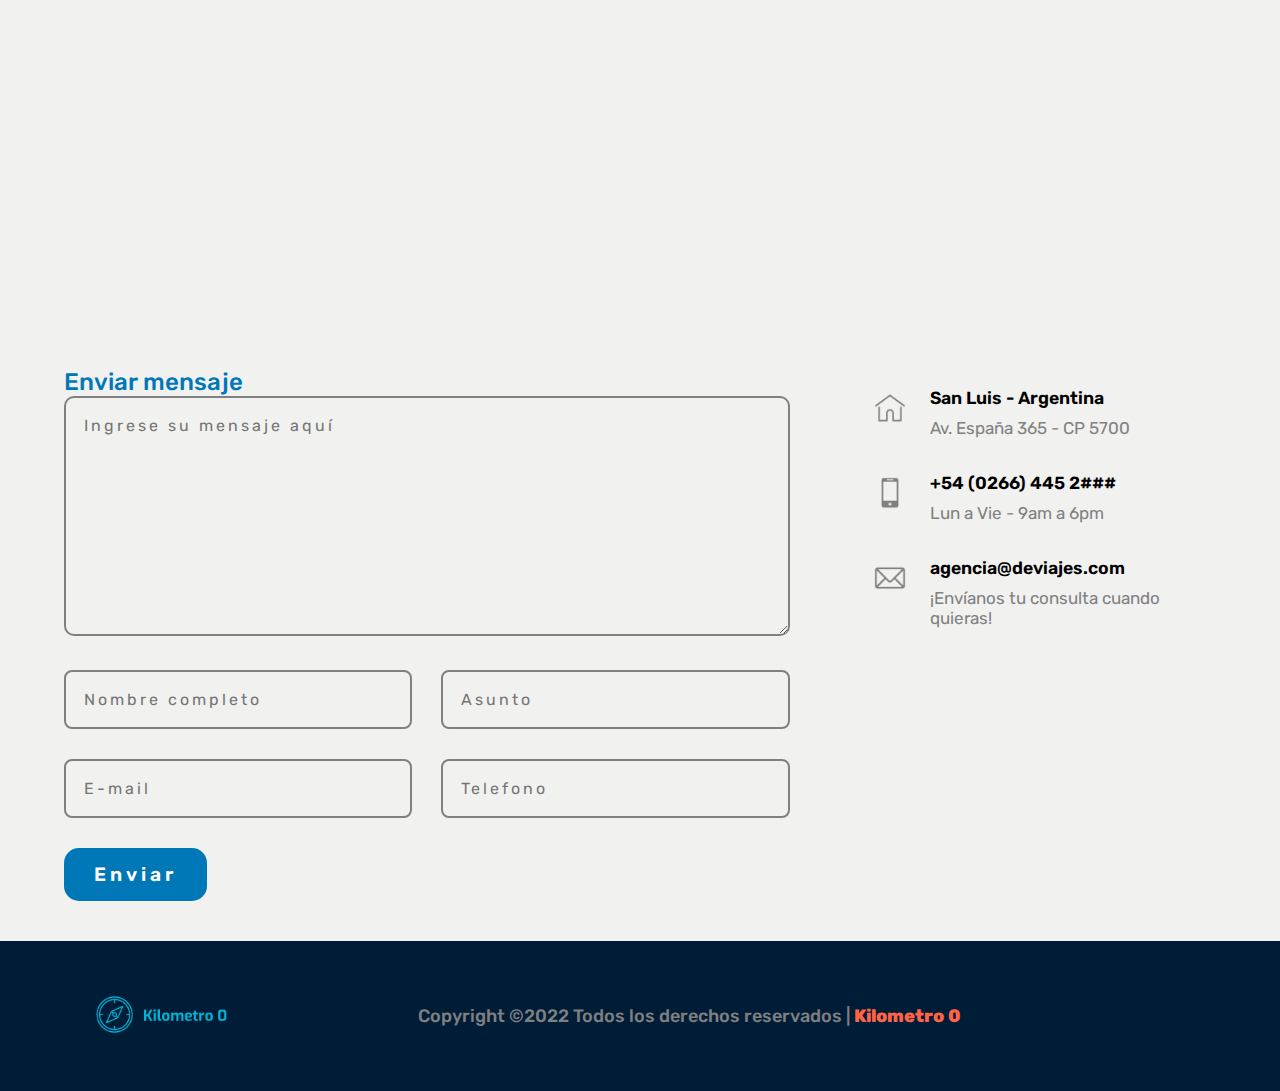
==== commit 0f902820: "Font-Size-gap-Beneficios" ====
--- a/index.html
+++ b/index.html
@@ -84,7 +84,7 @@
           ¡espectaculares!
         </h3>
         <div class="beneficioscontenedor">
-          <div class="divcard">
+         <div class="divcard">
             <div class="divcard-up">
               <img src="./assets/img/pack.png" class="imgpack" />
               <span>Packs</span>
@@ -93,7 +93,7 @@
               Elegi el pack que mas te guste: hospedaje y viaje, hospedaje o
               viaje.
             </p>
-          </div>
+          </div> 
           <div class="divcard">
             <div class="divcard-up">
               <img src="./assets/img/excursion.png" class="imgexcursion" />
--- a/assets/style.css
+++ b/assets/style.css
@@ -279,7 +279,7 @@
 /* ----------------------------    Beneficios    --------------------------- */
 
 #mainbeneficios {
-  height: 100vh;
+  min-height: 100vh;
   width: 100%;
   display: flex;
   flex-direction: column;
@@ -304,7 +304,7 @@
 
 .beneficioscontenedor {
   width: 100%;
-  height: 100%;
+  height: 100vh;
   display: flex;
   gap: 100px;
   justify-content: center;
@@ -319,7 +319,7 @@
   gap: 20px;
   padding: 20px;
   width: 250px;
-  height: 240px;
+  height: 270px;
   border-radius: 8px;
   border: solid 3px var(--color4);
   color: var(--background);
@@ -347,10 +347,11 @@
   font-size: 23px;
   font-weight: 600;
   color: var(--color5);
+  letter-spacing: 2px;
 }
 .divcard p {
   font-weight: 400;
-  font-size: 20px;
+  font-size: 21px;
   color: var(--color4);
 }
 
--- a/assets/mediaqueries.css
+++ b/assets/mediaqueries.css
@@ -59,7 +59,7 @@
   #mainbeneficios h2 {
     font-size: 1.8rem;
     margin-top: 18px;
-    margin-bottom: 10px;
+    margin-bottom: 8px;
     text-align: center;
   }
   #mainbeneficios h3 {
@@ -68,26 +68,26 @@
     text-align: center;
   }
   .beneficioscontenedor {
-    gap: 40px;
+    gap: 15px;
     flex-direction: column;
     width: 100%;
   }
   .divcard {
     flex-direction: row;
     width: 90%;
-    height: 24%;
-    padding: 10px;
-    gap: 10px;
+    height: 26%;
+    padding: 20px;
   }
 
   .imgpack,
   .imgexcursion,
   .imgdescuento {
-    height: 65px;
-    width: 65px;
+    height: 60px;
+    width: 60px;
     order: 2;
   }
   .divcard-up {
+    height: 100%;
     width: 30%;
     border-right: solid 1px var(--color4);
   }
@@ -182,6 +182,15 @@
 
 /*-----------------------------------------------     MEDIA 576px    ----------------------------------------------- */
 @media (max-width: 576px) {
+  /* --------------------------------------------   HEADER    ------------------------------------------- */
+  header {
+    gap: 30px;
+  }
+
+  nav {
+    gap: 14px;
+  }
+
   /* ------------------------------------------     HERO    ------------------------------------------- */
   .mainhero__divtexto h1 {
     font-size: 1.3rem;
@@ -189,8 +198,10 @@
 
   /* --------------------------------------     BENEFICIOS     --------------------------------------- */
   #mainbeneficios h2 {
-    font-size: 1.2rem;
-    width: 90%;
+    margin: 10px 0px;
+    font-size: 1.4rem;
+    width: 90%;
+    margin-bottom: 15px;
   }
   #mainbeneficios h3 {
     font-size: 1rem;
@@ -198,16 +209,41 @@
   }
 
   .beneficioscontenedor {
-    gap: 10px;
+    gap: 25px;
+  }
+
+  .divcard {
+    flex-direction: column;
+    height: 26%;
+    padding: 15px;
+    gap: 5px;
   }
 
   .divcard-up {
-    display: none;
-  }
-
+    height: 30%;
+    flex-direction: row;
+    border-right: none;
+  }
+  .divcard-up span {
+    order: 2;
+    font-size: 20px;
+    font-weight: 700;
+  }
+
+  .imgexcursion,
+  .imgdescuento {
+    height: 70px;
+    width: 70px;
+  }
+  .imgpack {
+    height: 60px;
+    width: 60px;
+  }
   .divcard p {
-    width: 100%;
-    font-size: 20px;
+    margin-top: 10px;
+    width: 100%;
+    font-size: 19px;
+    font-weight: 500;
   }
 
   /* ---------------------------------------     DESTINOS    -------------------------------------------- */
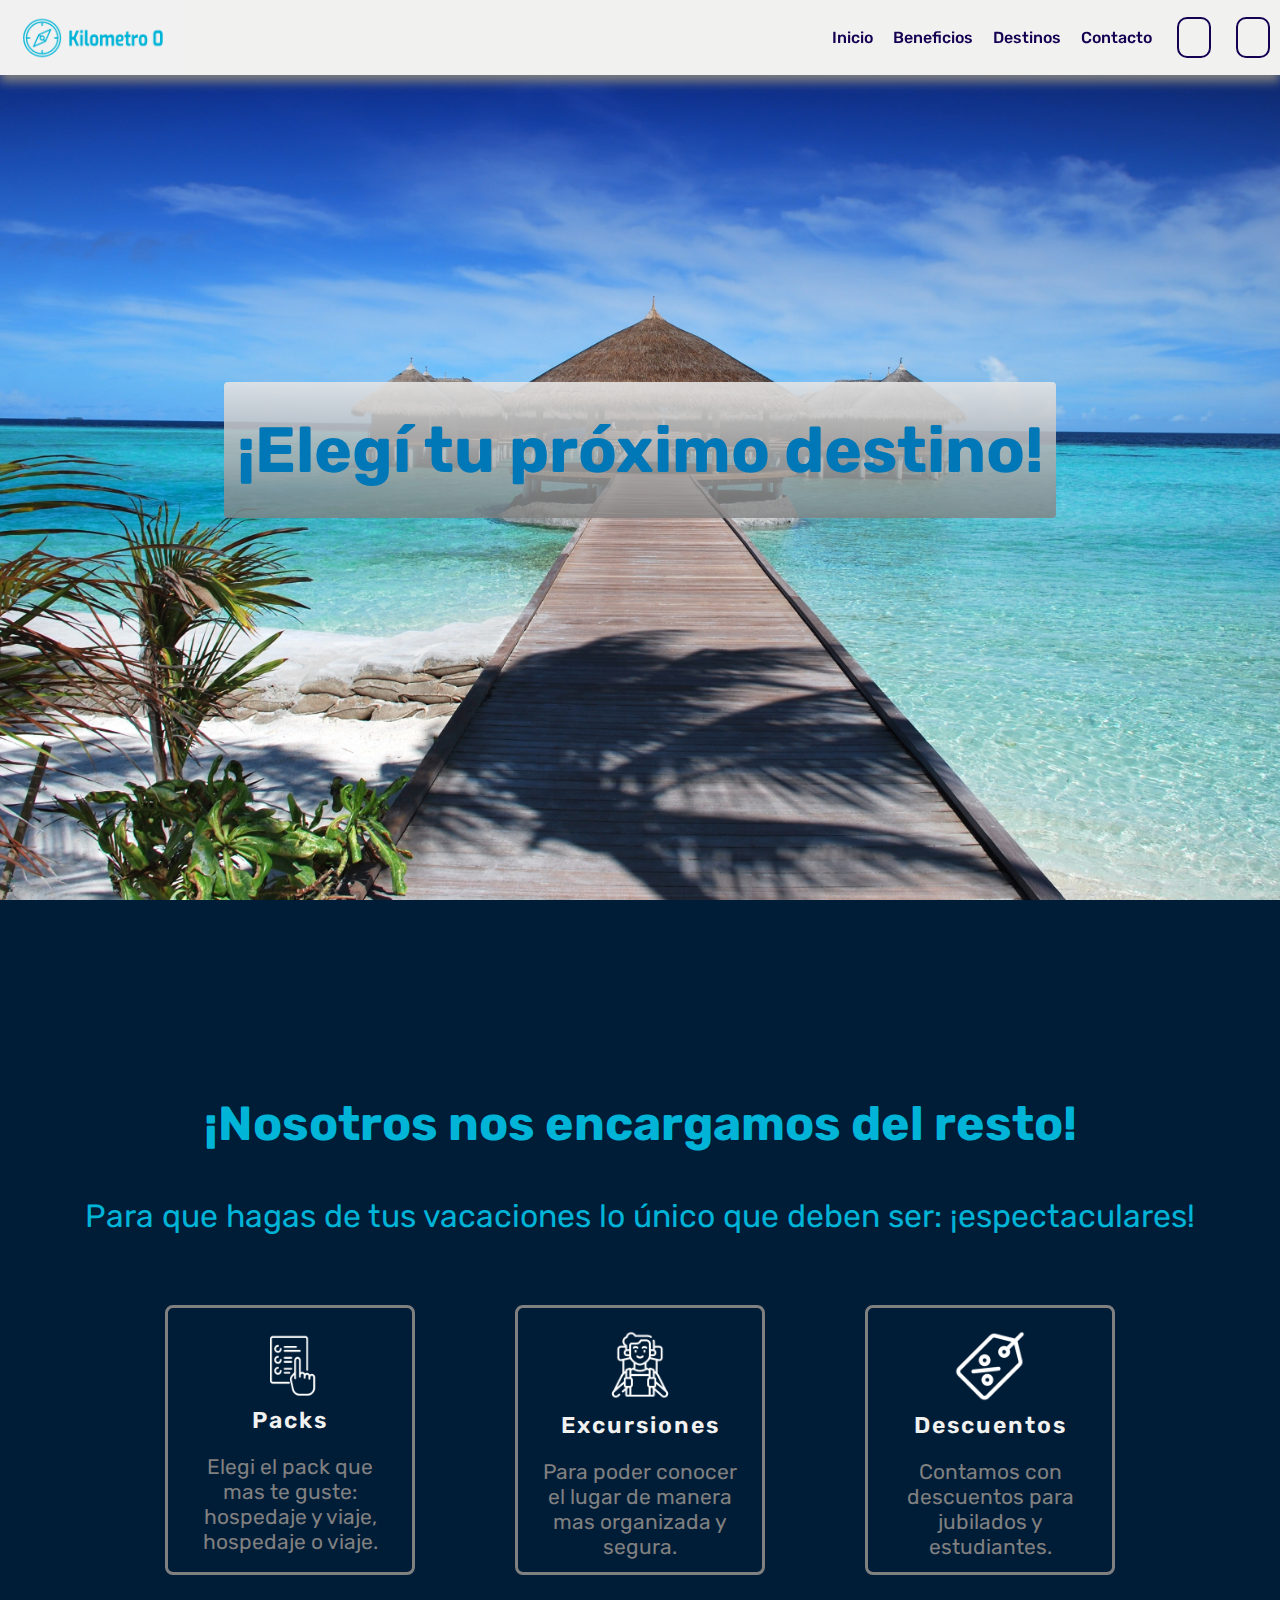
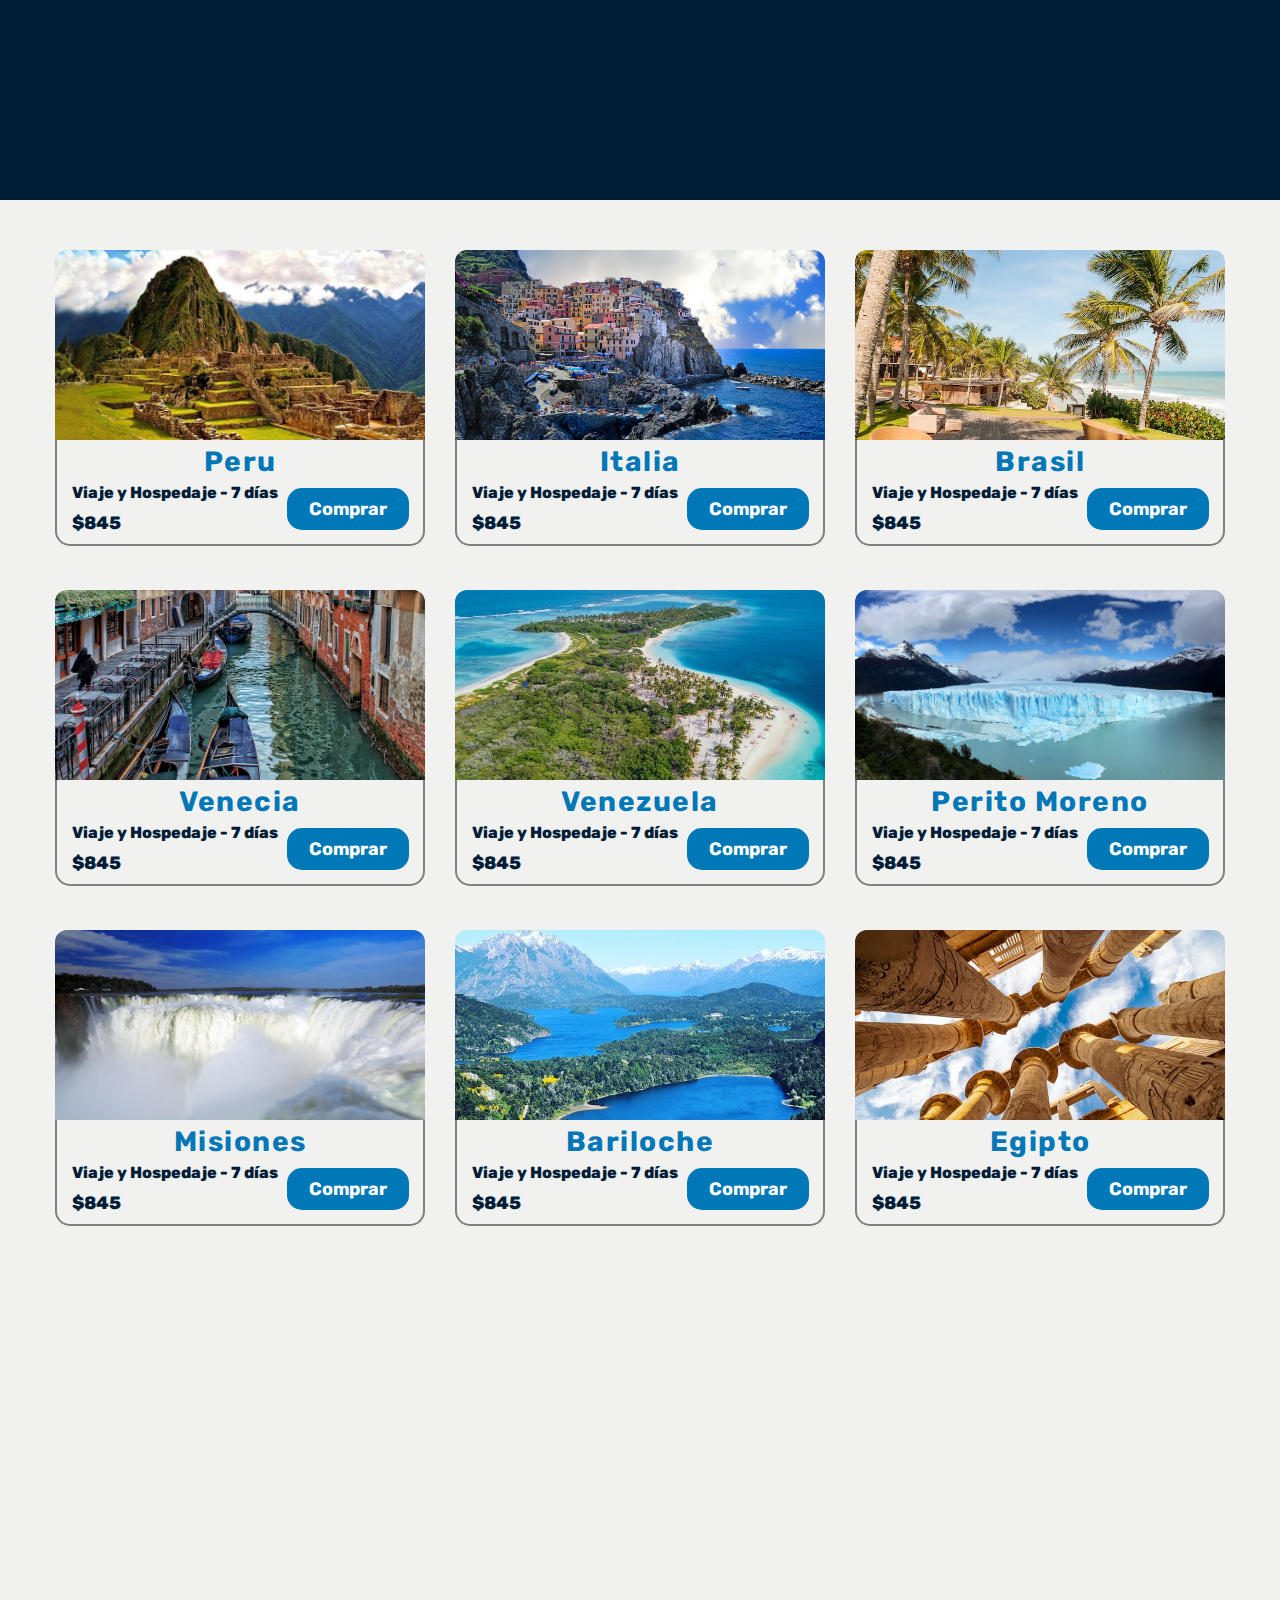
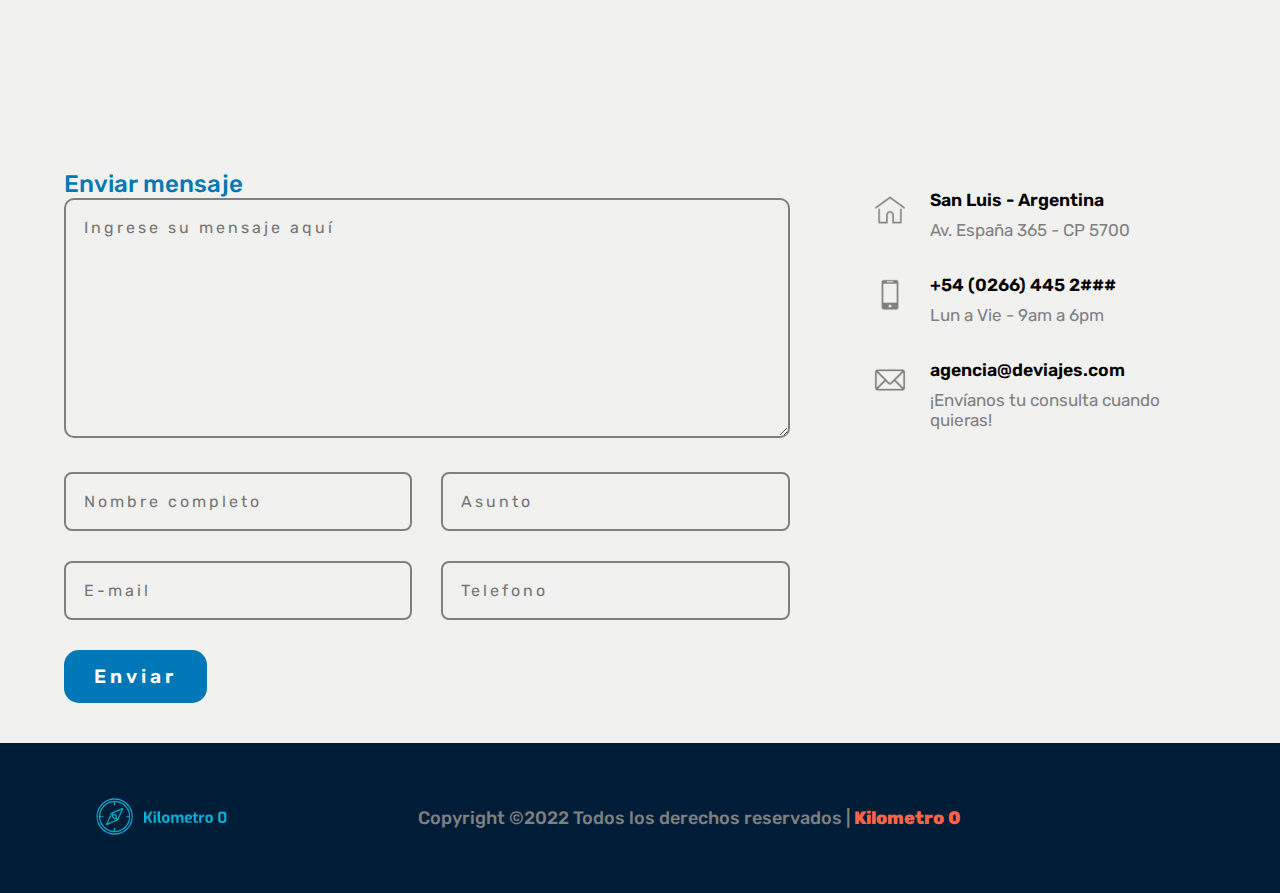
==== commit b781f196: "loginResponsive" ====
--- a/index.html
+++ b/index.html
@@ -64,7 +64,7 @@
         <!-- Para hacer el desenfoque detras del carrito -->
         <div class="overlay"></div>
         <!-- ----------------------------------------------  Fin carro de compras ---------------------------------------------- -->
-        <a href="./index.html" class="logousuarios"
+        <a href="./login.html" target="_blank" class="logousuarios"
           ><i class="fa-solid fa-user logousuario"></i></a>
       </nav>
     </header>
@@ -84,7 +84,7 @@
           ¡espectaculares!
         </h3>
         <div class="beneficioscontenedor">
-         <div class="divcard">
+          <div class="divcard">
             <div class="divcard-up">
               <img src="./assets/img/pack.png" class="imgpack" />
               <span>Packs</span>
@@ -93,7 +93,7 @@
               Elegi el pack que mas te guste: hospedaje y viaje, hospedaje o
               viaje.
             </p>
-          </div> 
+          </div>
           <div class="divcard">
             <div class="divcard-up">
               <img src="./assets/img/excursion.png" class="imgexcursion" />
@@ -114,6 +114,7 @@
       </section>
       <!-- ----------------------------------------------------    Destinos    ---------------------------------------------- -->
       <section id="maindestinos">
+        <div class="divdestinos">
         <div class="card-destino d1">
           <div class="d1img"></div>
           <div class="card-destino-down">
@@ -231,7 +232,9 @@
             </div>
           </div>
         </div>
+      </div>
       </section>
+      <!--  ------------------------------------------    CONTACTO     ------------------------------------------->
       <section id="maincontacto">
         <div class="contenedorcontacto">
           <div class="divmapa">
--- a/assets/style.css
+++ b/assets/style.css
@@ -31,6 +31,7 @@
   position: fixed;
   top: 0;
   box-shadow: 0 7px 10px var(--color4);
+  z-index: 3;
 }
 
 .logo {
@@ -51,7 +52,7 @@
 }
 
 .navbar-a:hover {
-  color: var(--color3);
+  color: var(--color2);
 }
 nav {
   display: flex;
@@ -187,6 +188,7 @@
 .up {
   background: var(--color3);
   cursor: pointer;
+  transition: transform 1s ease;
 }
 .cant-per {
   color: var(--color1);
@@ -222,6 +224,7 @@
   border-radius: 10px;
   border: none;
   cursor: pointer;
+  transition: transform 1s ease;
 }
 
 #cart-toggle {
@@ -231,7 +234,151 @@
 #cart-toggle:checked + .divcarro {
   display: flex;
 }
-
+/*---------------------------------------     USUARIOS  login.html    --------------------------------------*/
+.section-login {
+  margin-top: 75px;
+  width: 100%;
+  height: 100vh;
+  display: flex;
+  justify-content: center;
+  align-items: center;
+  background-image: url(./img/imglogin.jpg);
+  background-size: cover;
+  background-repeat: no-repeat;
+  background-position: center;
+}
+.divcontenedorlogin {
+  display: flex;
+  justify-content: center;
+  align-items: center;
+  height: min(80%, 500px);
+  width: min(70%, 1000px);
+  background-image: linear-gradient(
+    to bottom,
+    rgb(235, 226, 226, 0.5),
+    rgb(161, 161, 161, 0.5)
+  );
+}
+
+/* -------- INICIAR SESION ------- */
+.divIniciar {
+  padding-top: 50px;
+  height: 100%;
+  width: 50%;
+  display: flex;
+  flex-direction: column;
+  align-items: center;
+  justify-content: center;
+  gap: 20px;
+  border-right: solid 2px var(--color4);
+}
+
+.divIniciar div {
+  width: 100%;
+  display: flex;
+  flex-direction: column;
+  justify-content: center;
+  align-items: center;
+  gap: 30px;
+}
+/* DIV:USUARIO CONTRASEÑA */
+.divIniciar div div {
+  width: min(60%, 300px);
+}
+.divIniciar h2 {
+  color: var(--color1);
+  font-weight: 800;
+  font-size: 2rem;
+}
+
+.btn-Iniciar {
+  font-size: 1.3rem;
+  font-weight: 500;
+  padding: 8px 25px;
+  color: var(--color5);
+  background: var(--color3);
+  border: none;
+  border-radius: 13px;
+}
+
+.btn-contraseña {
+  font-size: 0.9rem;
+  font-weight: 300;
+  padding: 8px 18px;
+  color: var(--color5);
+  background: var(--color1);
+  border: none;
+  border-radius: 13px;
+}
+
+/*--------- REGISTRARSE -----------*/
+
+.divRegistrarse h2 {
+  color: var(--color1);
+  font-weight: 800;
+  font-size: 2rem;
+}
+
+/* INPUTS REGISTRARSE */
+.divRegistrarse {
+  height: 100%;
+  width: 50%;
+  display: flex;
+  justify-content: center;
+  align-items: center;
+  flex-direction: column;
+  gap: 8px;
+}
+
+.divRegistrarse div {
+  width: 70%;
+}
+.registrarse {
+  width: 100%;
+  padding: 7px;
+  border: solid 2px var(--color4);
+  background-color: var(--color5);
+  color: var(--color1);
+  letter-spacing: 3px;
+  border-radius: 8px;
+}
+
+.div-label {
+  display: flex;
+  justify-content: center;
+  align-items: center;
+  gap: 9px;
+}
+
+.label-registrarse {
+  font-size: 0.8rem;
+  font-weight: 700;
+  color: var(--color1);
+}
+
+.btn-leer {
+  padding: 4px 18px;
+  font-size: 0.8rem;
+  font-weight: 400;
+  background-color: var(--color1);
+  color: #fff;
+  border: none;
+  border-radius: 8px;
+  letter-spacing: 4px;
+  cursor: pointer;
+}
+
+.submit-registro {
+  padding: 10px 23px;
+  font-size: 1rem;
+  font-weight: 500;
+  background-color: var(--color3);
+  color: #fff;
+  border: none;
+  border-radius: 13px;
+  letter-spacing: 4px;
+  cursor: pointer;
+}
 /*  --------------------------------------     HERO    ----------------------------------- */
 main {
   min-height: 100vh;
@@ -276,7 +423,7 @@
   border-radius: 4px;
 }
 
-/* ----------------------------    Beneficios    --------------------------- */
+/* ---------------------------------------    Beneficios    --------------------------------- */
 
 #mainbeneficios {
   min-height: 100vh;
@@ -292,23 +439,27 @@
   color: var(--color2);
   font-weight: 700;
   font-size: 3rem;
-  margin-top: 40px;
-  margin-bottom: 25px;
+  margin-bottom: 45px;
+  width: auto;
 }
 #mainbeneficios h3 {
   color: var(--color2);
   font-weight: 400;
   font-size: 2rem;
-  width: 85%;
+  width: auto;
+  text-align: center;
+  padding: 0 40px;
 }
 
 .beneficioscontenedor {
   width: 100%;
-  height: 100vh;
+  height: 100%;
   display: flex;
   gap: 100px;
   justify-content: center;
   align-items: center;
+  margin-top: 70px;
+  padding-bottom: 30px;
 }
 
 .divcard {
@@ -356,11 +507,16 @@
 }
 
 /* -------------------------------------    Destinos    -------------------------------------- */
-
 #maindestinos {
+  display: flex;
+  justify-content: center;
+  align-items: center;
+  background-color: var(--color5);
+}
+
+.divdestinos {
   min-height: 100vh;
-  width: 100%;
-  background-color: var(--color5);
+  width: min(100%, 1300px);
   display: flex;
   align-items: center;
   justify-content: center;
@@ -373,6 +529,11 @@
   height: 310px;
   width: 370px;
   background-color: var(--color5);
+  transition: transform 1s ease;
+}
+
+.card-destino:hover {
+  transform: scale(1.05);
 }
 
 .card-destino-down {
@@ -534,7 +695,7 @@
 }
 
 .contenedorcontacto {
-  width: 100%;
+  width: min(100%, 1300px);
   min-height: 100vh;
   display: flex;
   gap: 30px;
@@ -550,7 +711,7 @@
 
 .divform {
   height: 100%;
-  width: 70%;
+  width: min(70%, 1000px);
 }
 
 .divform h2 {
--- a/assets/mediaqueries.css
+++ b/assets/mediaqueries.css
@@ -55,6 +55,139 @@
     height: 40px;
   }
 
+  /*---------------------------------------     USUARIOS  login.html    --------------------------------------*/
+  .section-login {
+    width: 100%;
+    min-height: 100vh;
+  }
+  .divcontenedorlogin {
+    min-height: 100vh;
+    width: min(70%, 1000px);
+    flex-direction: column;
+  }
+
+  /* -------- INICIAR SESION ------- */
+  .divIniciar {
+    padding-top: 0;
+    height: 100%;
+    width: 50%;
+    display: flex;
+    flex-direction: column;
+    align-items: center;
+    justify-content: center;
+    gap: 2px;
+    border-right: solid 2px var(--color4);
+  }
+
+  .divIniciar div {
+    width: 100%;
+    display: flex;
+    flex-direction: column;
+    justify-content: center;
+    align-items: center;
+    gap: 30px;
+  }
+  /* DIV:USUARIO CONTRASEÑA */
+  .divIniciar div div {
+    width: min(60%, 300px);
+  }
+  .divIniciar h2 {
+    color: var(--color1);
+    font-weight: 800;
+    font-size: 2rem;
+  }
+
+  .btn-Iniciar {
+    font-size: 1.3rem;
+    font-weight: 500;
+    padding: 10px 30px;
+    color: var(--color5);
+    background: var(--color3);
+    border: none;
+    border-radius: 13px;
+  }
+
+  .btn-contraseña {
+    font-size: 0.9rem;
+    font-weight: 300;
+    padding: 8px 18px;
+    color: var(--color5);
+    background: var(--color1);
+    border: none;
+    border-radius: 13px;
+  }
+
+  /*--------- REGISTRARSE -----------*/
+
+  .divRegistrarse h2 {
+    color: var(--color1);
+    font-weight: 800;
+    font-size: 2rem;
+  }
+
+  /* INPUTS REGISTRARSE */
+  .divRegistrarse {
+    height: 100%;
+    width: 50%;
+    display: flex;
+    justify-content: center;
+    align-items: center;
+    flex-direction: column;
+    gap: 8px;
+  }
+
+  .divRegistrarse div {
+    width: 70%;
+  }
+  .registrarse {
+    width: 100%;
+    padding: 7px;
+    border: solid 2px var(--color4);
+    background-color: var(--color5);
+    color: var(--color1);
+    letter-spacing: 3px;
+    border-radius: 8px;
+  }
+
+  .div-label {
+    display: flex;
+    justify-content: center;
+    align-items: center;
+    gap: 9px;
+  }
+
+  .label-registrarse {
+    font-size: 15px;
+    font-weight: 600;
+    color: var(--color1);
+  }
+
+  .btn-leer {
+    padding: 4px 18px;
+    font-size: 0.7rem;
+    font-weight: 400;
+    background-color: var(--color1);
+    color: #fff;
+    border: none;
+    border-radius: 8px;
+    letter-spacing: 4px;
+    cursor: pointer;
+  }
+
+  .submit-registro {
+    padding: 10px 23px;
+    font-size: 1rem;
+    font-weight: 500;
+    background-color: var(--color3);
+    color: #fff;
+    border: none;
+    border-radius: 13px;
+    letter-spacing: 4px;
+    cursor: pointer;
+  }
+
+  /* ---------------------------------------    Beneficios    --------------------------------- */
+
   /*-------------------------------------------     BENEFICIOS    -----------------------------------------  */
   #mainbeneficios h2 {
     font-size: 1.8rem;
@@ -63,14 +196,16 @@
     text-align: center;
   }
   #mainbeneficios h3 {
-    font-size: 1.2rem;
+    font-size: 1.4rem;
     width: 70%;
     text-align: center;
+    margin-top: 20px;
   }
   .beneficioscontenedor {
     gap: 15px;
     flex-direction: column;
     width: 100%;
+    margin-top: 35px;
   }
   .divcard {
     flex-direction: row;
@@ -103,7 +238,7 @@
   }
 
   /*-------------------------------------------     DESTINO       -----------------------------------------  */
-  #maindestinos {
+  .divdestinos {
     gap: 15px;
     padding: 25px;
   }
@@ -204,12 +339,15 @@
     margin-bottom: 15px;
   }
   #mainbeneficios h3 {
-    font-size: 1rem;
+    font-size: 1.2rem;
     width: 90%;
+    font-weight: 300;
   }
 
   .beneficioscontenedor {
     gap: 25px;
+    height: 95%;
+    padding: 15px 0;
   }
 
   .divcard {
--- a/assets/animaciones.css
+++ b/assets/animaciones.css
@@ -71,6 +71,7 @@
 .btn- {
   background-color: var(--color4);
   cursor: pointer;
+  transform: scale(0.9);
 }
 
 .btn-:hover,
@@ -81,6 +82,7 @@
   color: #f1f1f1;
   background: #ff6347;
   border: none;
+  transform: scale(1.1);
 }
 
 /* Animacion para hero aparecer texto o div*/
@@ -94,9 +96,9 @@
   }
 }
 
-@keyframes slide-right {
+@keyframes slide-top {
   from {
-    transform: translateY(-500px);
+    transform: translateY(-370px);
   }
   to {
     transform: translateY(0);
@@ -104,9 +106,9 @@
 }
 
 .mainhero__divtexto {
-  animation: fade 1.3s ease-in-out;
+  animation: slide-top 1.7s ease-in-out;
 }
 
 .mainhero__divtexto h1 {
-  animation: fade 1.5s ease-in-out;
+  animation: fade 2.5s ease-in;
 }
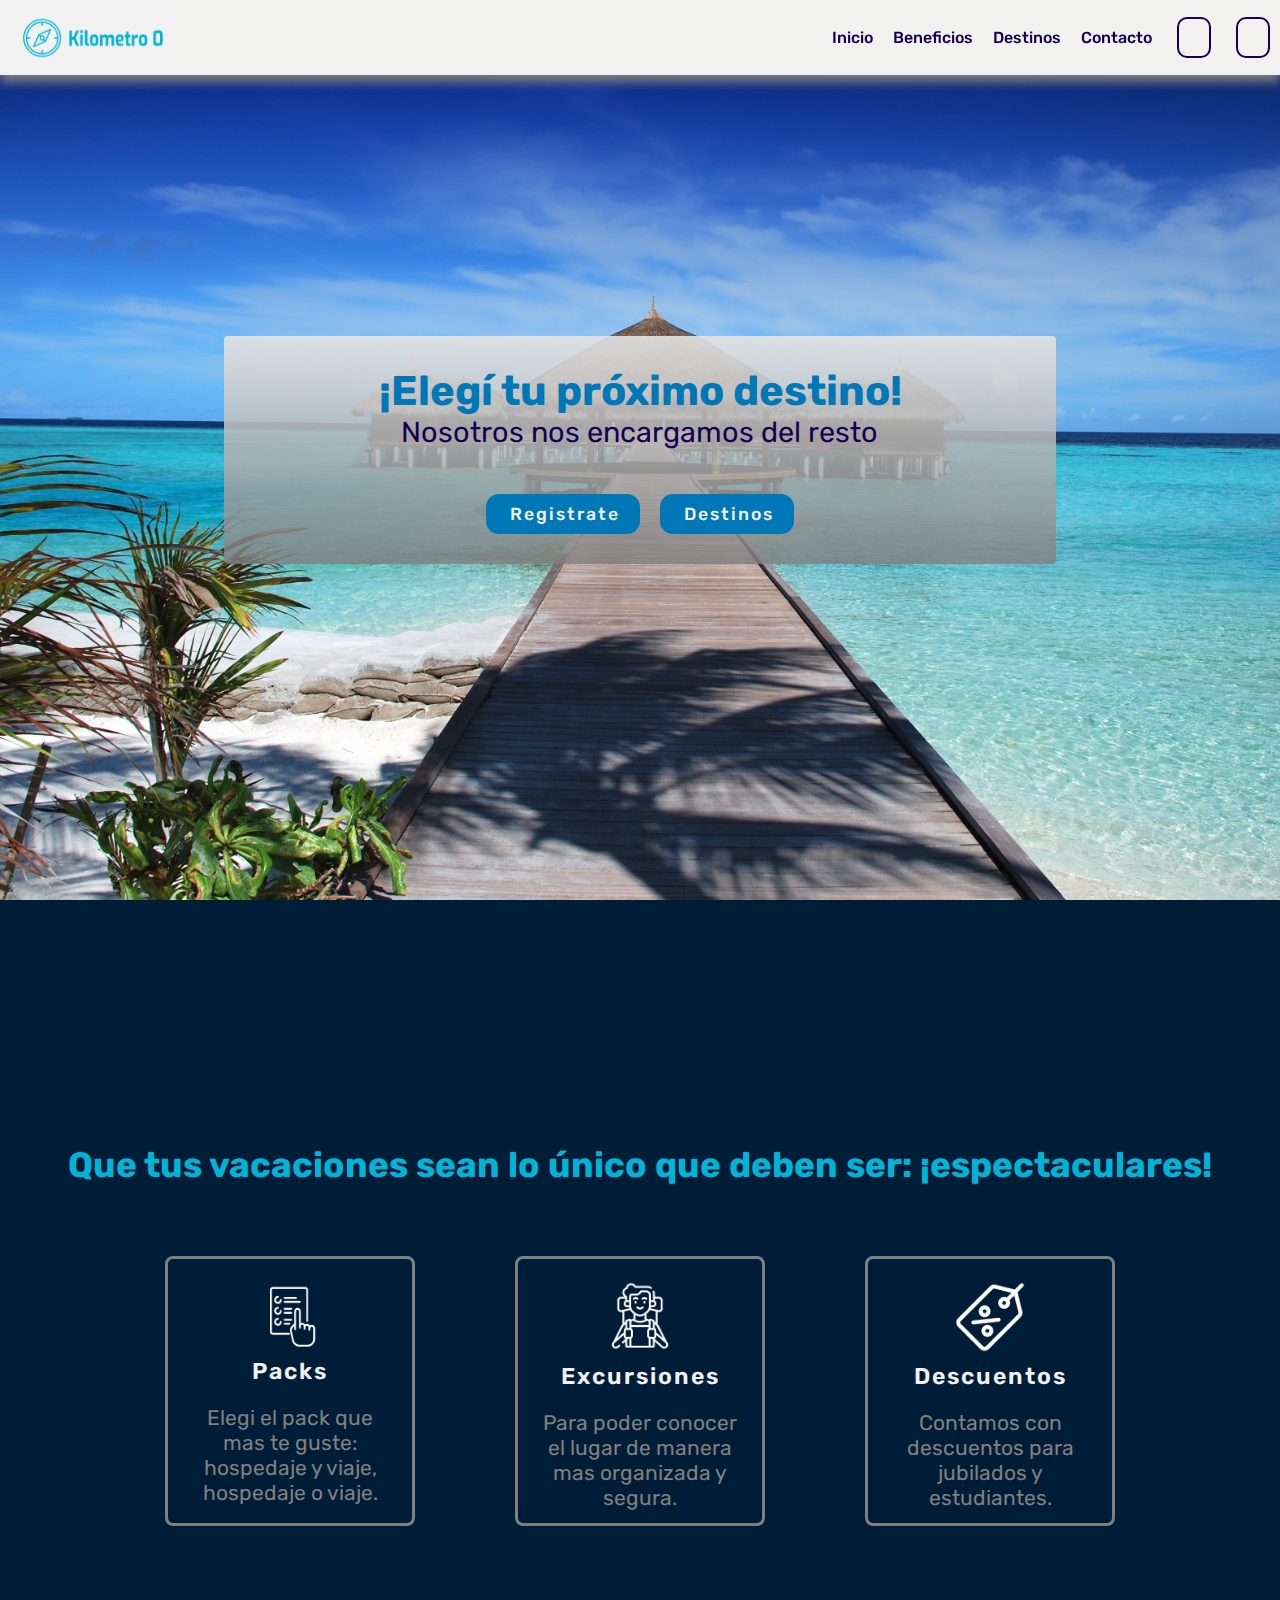
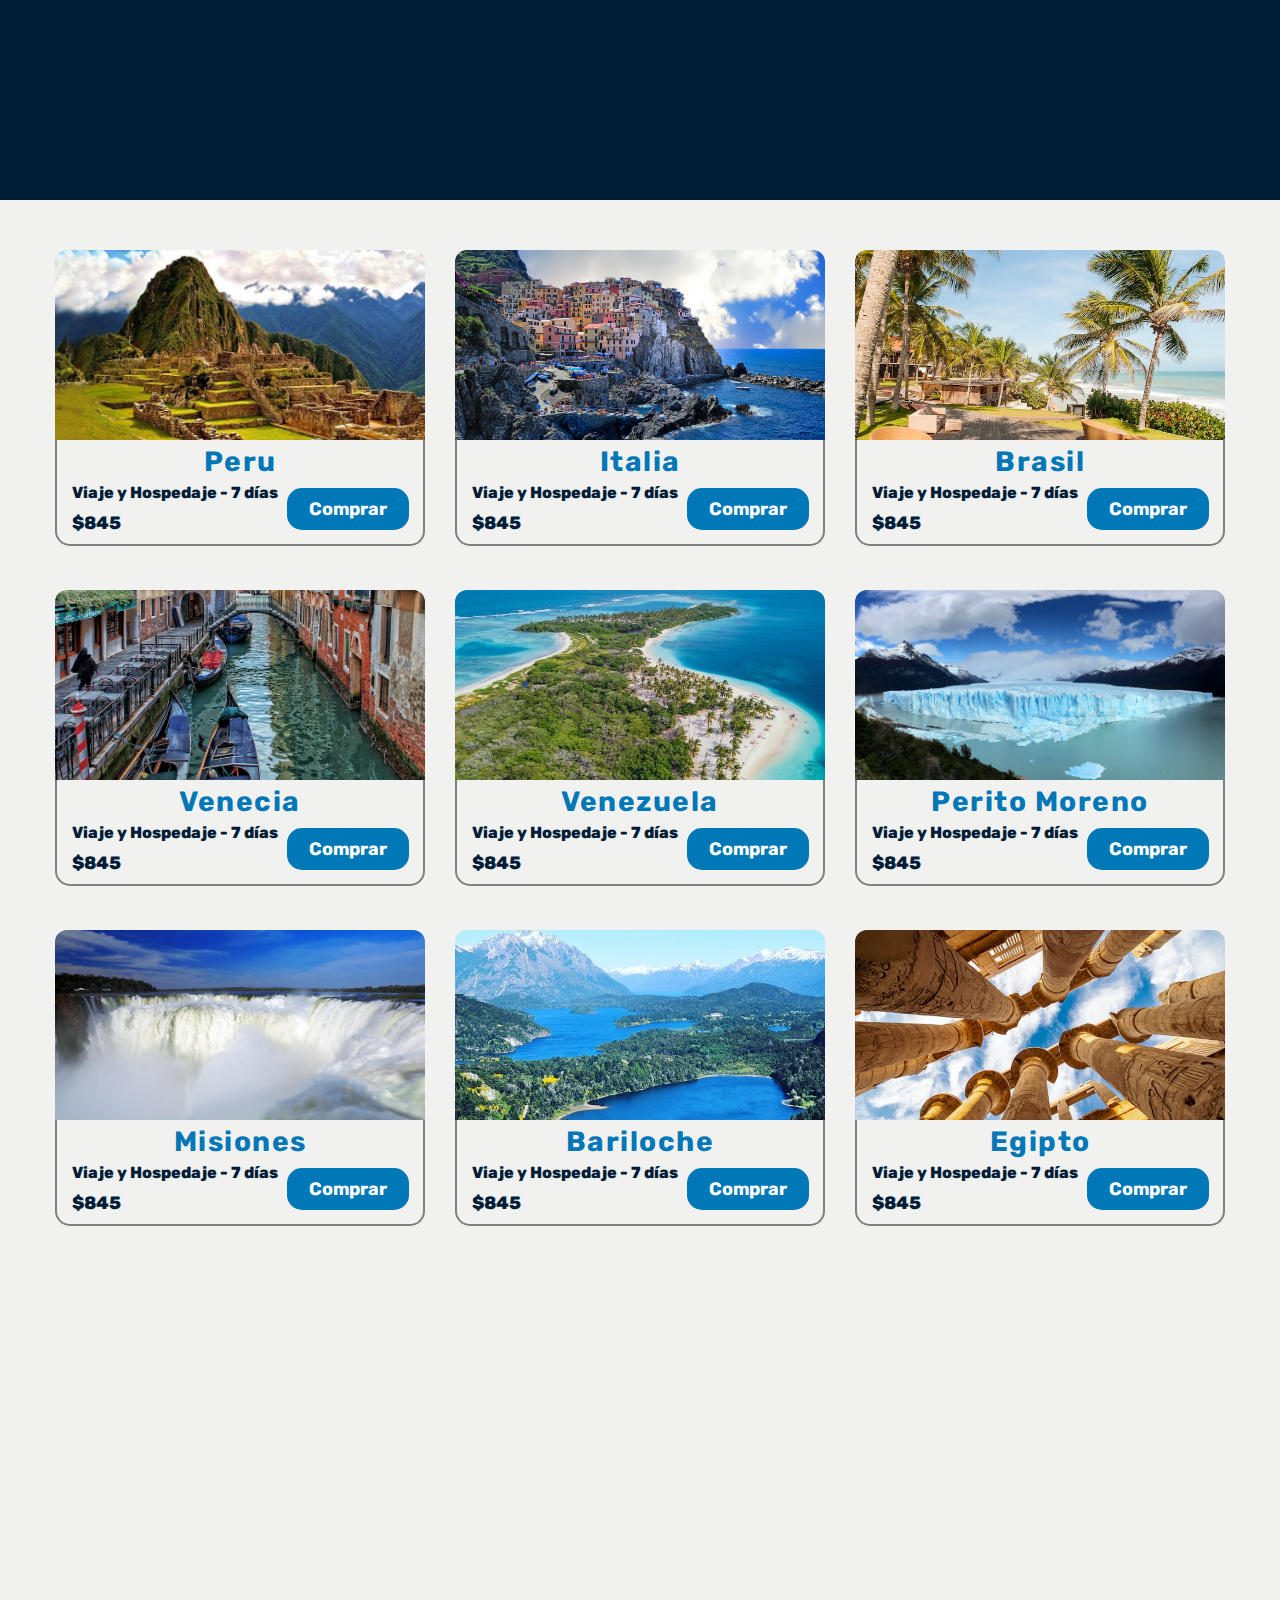
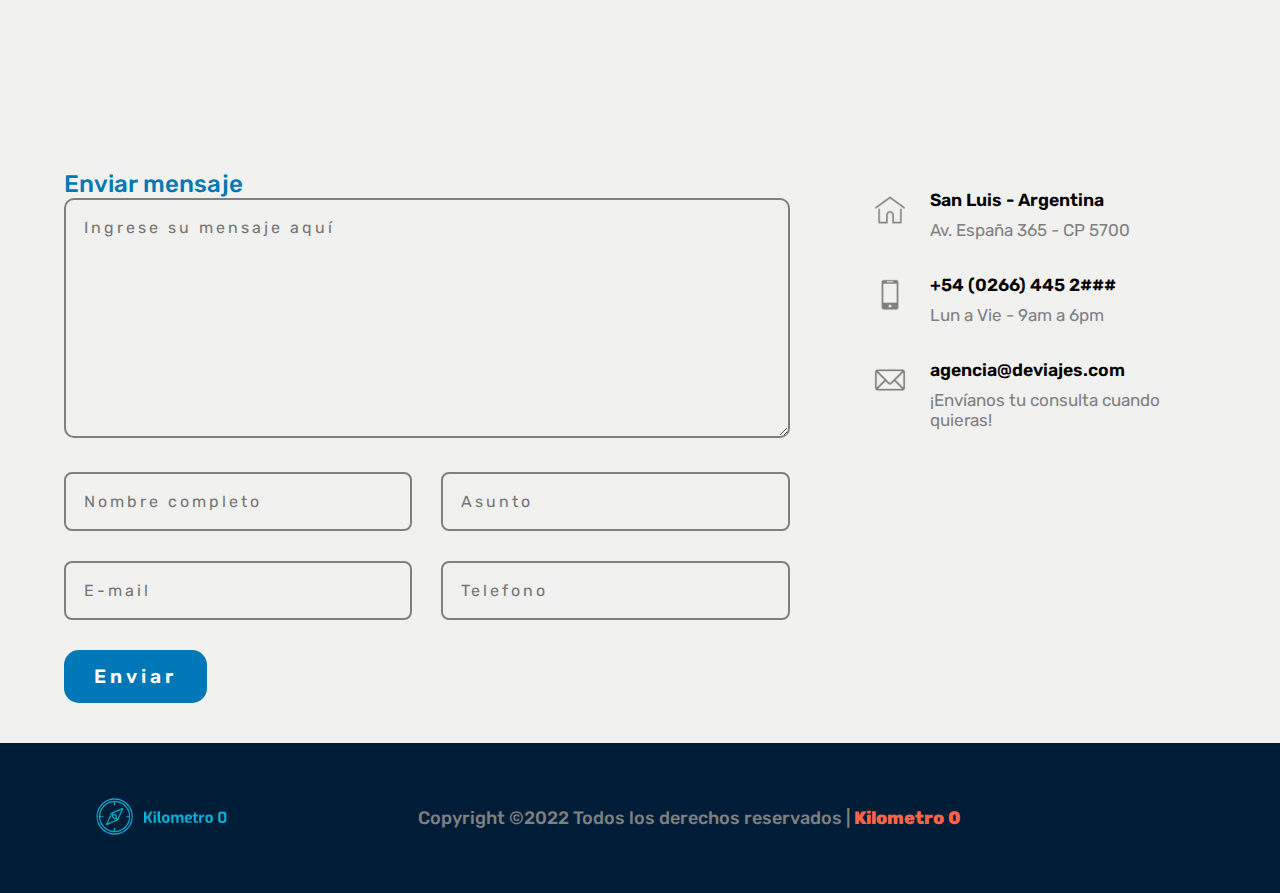
==== commit a52f9ff2: "ModifiqueHtmlCssPortada" ====
--- a/index.html
+++ b/index.html
@@ -64,23 +64,28 @@
         <!-- Para hacer el desenfoque detras del carrito -->
         <div class="overlay"></div>
         <!-- ----------------------------------------------  Fin carro de compras ---------------------------------------------- -->
-        <a href="./login.html" target="_blank" class="logousuarios"
+        <a href="./login.html"  class="logousuarios"
           ><i class="fa-solid fa-user logousuario"></i></a>
       </nav>
     </header>
     <main>
       <section id="mainhero">
         <div class="mainhero__img">
-          <div class="mainhero__divtexto">
-            <h1>¡Elegí tu próximo destino!</h1>
-          </div>
+            <div class="mainhero__divtexto">
+              <h1>¡Elegí tu próximo destino!</h1>
+              <h2>Nosotros nos encargamos del resto</h2>
+              <div class="hero-divbotones">
+                <a  href="./login.html"><button class="hero-btnRegistrate btn"><i class="fa-solid fa-user userboton"></i>Registrate</button></a>
+                <a href="#maindestinos"><button class="hero-btnDestinos btn"><i class="fa-solid fa-plane"></i>Destinos</button></a>
+              </div>
+            </div>
         </div>
       </section>
       <!-- ---------------------------------------------    BENEFICIOS    -------------------------------------------- -->
       <section id="mainbeneficios">
-        <h2>¡Nosotros nos encargamos del resto!</h2>
+      
         <h3>
-          Para que hagas de tus vacaciones lo único que deben ser:
+         Que tus vacaciones sean lo único que deben ser:
           ¡espectaculares!
         </h3>
         <div class="beneficioscontenedor">
--- a/assets/style.css
+++ b/assets/style.css
@@ -237,8 +237,8 @@
 /*---------------------------------------     USUARIOS  login.html    --------------------------------------*/
 .section-login {
   margin-top: 75px;
-  width: 100%;
-  height: 100vh;
+  width: min(100%, 1000px);
+  min-height: 100vh;
   display: flex;
   justify-content: center;
   align-items: center;
@@ -251,7 +251,7 @@
   display: flex;
   justify-content: center;
   align-items: center;
-  height: min(80%, 500px);
+  height: min(90%, 500px);
   width: min(70%, 1000px);
   background-image: linear-gradient(
     to bottom,
@@ -268,7 +268,7 @@
   display: flex;
   flex-direction: column;
   align-items: center;
-  justify-content: center;
+  justify-content: space-around;
   gap: 20px;
   border-right: solid 2px var(--color4);
 }
@@ -283,7 +283,7 @@
 }
 /* DIV:USUARIO CONTRASEÑA */
 .divIniciar div div {
-  width: min(60%, 300px);
+  width: min(70%, 600px);
 }
 .divIniciar h2 {
   color: var(--color1);
@@ -291,26 +291,25 @@
   font-size: 2rem;
 }
 
+.btn-contraseña {
+  padding: 8px 15px;
+  background-color: var(--color1);
+  border-radius: 9px;
+  border: none;
+  color: var(--color5);
+  font-size: 0.8rem;
+}
+
 .btn-Iniciar {
-  font-size: 1.3rem;
+  font-size: 1.2rem;
   font-weight: 500;
-  padding: 8px 25px;
+  padding: 7px 60px;
   color: var(--color5);
   background: var(--color3);
   border: none;
   border-radius: 13px;
 }
 
-.btn-contraseña {
-  font-size: 0.9rem;
-  font-weight: 300;
-  padding: 8px 18px;
-  color: var(--color5);
-  background: var(--color1);
-  border: none;
-  border-radius: 13px;
-}
-
 /*--------- REGISTRARSE -----------*/
 
 .divRegistrarse h2 {
@@ -328,6 +327,7 @@
   align-items: center;
   flex-direction: column;
   gap: 8px;
+  padding: 40px 0;
 }
 
 .divRegistrarse div {
@@ -351,26 +351,26 @@
 }
 
 .label-registrarse {
+  font-size: 15px;
+  font-weight: 600;
+  color: var(--color1);
+}
+
+.btn-leer {
+  padding: 5px 60px;
   font-size: 0.8rem;
-  font-weight: 700;
-  color: var(--color1);
-}
-
-.btn-leer {
-  padding: 4px 18px;
-  font-size: 0.8rem;
-  font-weight: 400;
   background-color: var(--color1);
   color: #fff;
   border: none;
   border-radius: 8px;
   letter-spacing: 4px;
   cursor: pointer;
+  font-weight: 400;
 }
 
 .submit-registro {
-  padding: 10px 23px;
-  font-size: 1rem;
+  padding: 7px 50px;
+  font-size: 1.2rem;
   font-weight: 500;
   background-color: var(--color3);
   color: #fff;
@@ -421,6 +421,43 @@
     hsl(0, 0%, 50%, 0.8)
   );
   border-radius: 4px;
+  display: flex;
+  flex-direction: column;
+  align-items: center;
+  justify-content: center;
+}
+.mainhero__divtexto h1 {
+  font-size: 2.6rem;
+}
+.mainhero__divtexto h2 {
+  color: var(--color1);
+  font-weight: 400;
+  font-size: 1.8rem;
+  margin-bottom: 45px;
+  width: 90%;
+  text-align: center;
+}
+
+.hero-divbotones {
+  display: flex;
+  justify-content: center;
+  align-items: center;
+  gap: 20px;
+  width: 30%;
+}
+
+.hero-btnRegistrate,
+.hero-btnDestinos {
+  font-size: 1.1rem;
+  padding: 10px 20px;
+  border: none;
+  border-radius: 13px;
+  letter-spacing: 2px;
+  font-weight: 500;
+  background-color: var(--color3);
+  color: var(--color5);
+  display: flex;
+  gap: 4px;
 }
 
 /* ---------------------------------------    Beneficios    --------------------------------- */
@@ -435,17 +472,10 @@
   background: var(--color6);
 }
 
-#mainbeneficios h2 {
+#mainbeneficios h3 {
   color: var(--color2);
   font-weight: 700;
-  font-size: 3rem;
-  margin-bottom: 45px;
-  width: auto;
-}
-#mainbeneficios h3 {
-  color: var(--color2);
-  font-weight: 400;
-  font-size: 2rem;
+  font-size: 2.2rem;
   width: auto;
   text-align: center;
   padding: 0 40px;
--- a/assets/mediaqueries.css
+++ b/assets/mediaqueries.css
@@ -57,137 +57,78 @@
 
   /*---------------------------------------     USUARIOS  login.html    --------------------------------------*/
   .section-login {
-    width: 100%;
-    min-height: 100vh;
+    overflow: auto;
   }
   .divcontenedorlogin {
-    min-height: 100vh;
     width: min(70%, 1000px);
-    flex-direction: column;
+    height: min(90%, 500px);
+    flex-direction: column;
+    overflow: auto;
   }
 
   /* -------- INICIAR SESION ------- */
   .divIniciar {
-    padding-top: 0;
-    height: 100%;
-    width: 50%;
-    display: flex;
-    flex-direction: column;
-    align-items: center;
-    justify-content: center;
-    gap: 2px;
-    border-right: solid 2px var(--color4);
-  }
-
-  .divIniciar div {
-    width: 100%;
-    display: flex;
-    flex-direction: column;
+    text-align: center;
+    height: 50%;
+    width: min(100%, 500px);
+    gap: 15px;
+    border-right: none;
+    padding-bottom: 35px;
     justify-content: center;
     align-items: center;
-    gap: 30px;
-  }
-  /* DIV:USUARIO CONTRASEÑA */
-  .divIniciar div div {
-    width: min(60%, 300px);
-  }
+  }
+
+  .divIniciar div {
+    gap: 8px;
+  }
+
   .divIniciar h2 {
-    color: var(--color1);
-    font-weight: 800;
-    font-size: 2rem;
+    font-size: 1.5rem;
   }
 
   .btn-Iniciar {
-    font-size: 1.3rem;
-    font-weight: 500;
-    padding: 10px 30px;
-    color: var(--color5);
-    background: var(--color3);
-    border: none;
-    border-radius: 13px;
-  }
-
-  .btn-contraseña {
     font-size: 0.9rem;
-    font-weight: 300;
-    padding: 8px 18px;
-    color: var(--color5);
-    background: var(--color1);
-    border: none;
-    border-radius: 13px;
   }
 
   /*--------- REGISTRARSE -----------*/
 
   .divRegistrarse h2 {
-    color: var(--color1);
-    font-weight: 800;
-    font-size: 2rem;
+    font-size: 1.5rem;
   }
 
   /* INPUTS REGISTRARSE */
   .divRegistrarse {
-    height: 100%;
-    width: 50%;
-    display: flex;
-    justify-content: center;
-    align-items: center;
-    flex-direction: column;
-    gap: 8px;
+    height: 50%;
+    width: min(100%, 500px);
   }
 
   .divRegistrarse div {
-    width: 70%;
+    min-width: (60%, 300px);
   }
   .registrarse {
-    width: 100%;
-    padding: 7px;
-    border: solid 2px var(--color4);
-    background-color: var(--color5);
-    color: var(--color1);
-    letter-spacing: 3px;
-    border-radius: 8px;
-  }
-
-  .div-label {
-    display: flex;
-    justify-content: center;
-    align-items: center;
-    gap: 9px;
+    padding: 4px;
+    letter-spacing: 1px;
   }
 
   .label-registrarse {
-    font-size: 15px;
-    font-weight: 600;
-    color: var(--color1);
+    font-size: 0.7rem;
+    width: 100%;
   }
 
   .btn-leer {
-    padding: 4px 18px;
-    font-size: 0.7rem;
-    font-weight: 400;
-    background-color: var(--color1);
-    color: #fff;
-    border: none;
-    border-radius: 8px;
     letter-spacing: 4px;
-    cursor: pointer;
   }
 
   .submit-registro {
-    padding: 10px 23px;
-    font-size: 1rem;
-    font-weight: 500;
-    background-color: var(--color3);
-    color: #fff;
-    border: none;
-    border-radius: 13px;
-    letter-spacing: 4px;
-    cursor: pointer;
-  }
-
-  /* ---------------------------------------    Beneficios    --------------------------------- */
-
+    padding: 9px 50px;
+    font-size: 0.8rem;
+  }
+  /* --------------------------------------------     HERO         -------------------------------------------*/
+
+  .hero-divbotones {
+    flex-direction: column;
+    gap: 10px;
+  }
   /*-------------------------------------------     BENEFICIOS    -----------------------------------------  */
   #mainbeneficios h2 {
     font-size: 1.8rem;
@@ -314,6 +255,36 @@
     display: none;
   }
 }
+@media (max-width: 992px) and (orientation: landscape) {
+  .divcontenedorlogin {
+    flex-direction: row;
+  }
+
+  .divRegistrarse {
+    height: 50%;
+    width: min(100%, 500px);
+  }
+  .divIniciar {
+    height: 50%;
+    width: min(100%, 500px);
+  }
+  .btn-contraseña,
+  .btn-leer {
+    padding: 5px 9px;
+    background-color: var(--color1);
+    border-radius: 7px;
+    border: none;
+    color: var(--color5);
+    font-size: 0.7rem;
+  }
+  .btn-Iniciar,
+  .submit-registro {
+    font-size: 0.9rem;
+    font-weight: 700;
+    padding: 4px 13px;
+    border-radius: 13px;
+  }
+}
 
 /*-----------------------------------------------     MEDIA 576px    ----------------------------------------------- */
 @media (max-width: 576px) {
@@ -329,6 +300,16 @@
   /* ------------------------------------------     HERO    ------------------------------------------- */
   .mainhero__divtexto h1 {
     font-size: 1.3rem;
+  }
+  .mainhero__divtexto h2 {
+    font-size: 1.3rem;
+  }
+
+  .hero-btnRegistrate,
+  .hero-btnDestinos {
+    font-size: 0.8rem;
+    padding: 10px 25px;
+    gap: 8px;
   }
 
   /* --------------------------------------     BENEFICIOS     --------------------------------------- */
--- a/assets/animaciones.css
+++ b/assets/animaciones.css
@@ -108,7 +108,12 @@
 .mainhero__divtexto {
   animation: slide-top 1.7s ease-in-out;
 }
+.hero-btnRegistrate,
+.hero-btnDestinos {
+  animation: slide-top 1s ease-in-out;
+}
 
-.mainhero__divtexto h1 {
+.mainhero__divtexto h1,
+.mainhero__divtexto h2 {
   animation: fade 2.5s ease-in;
 }
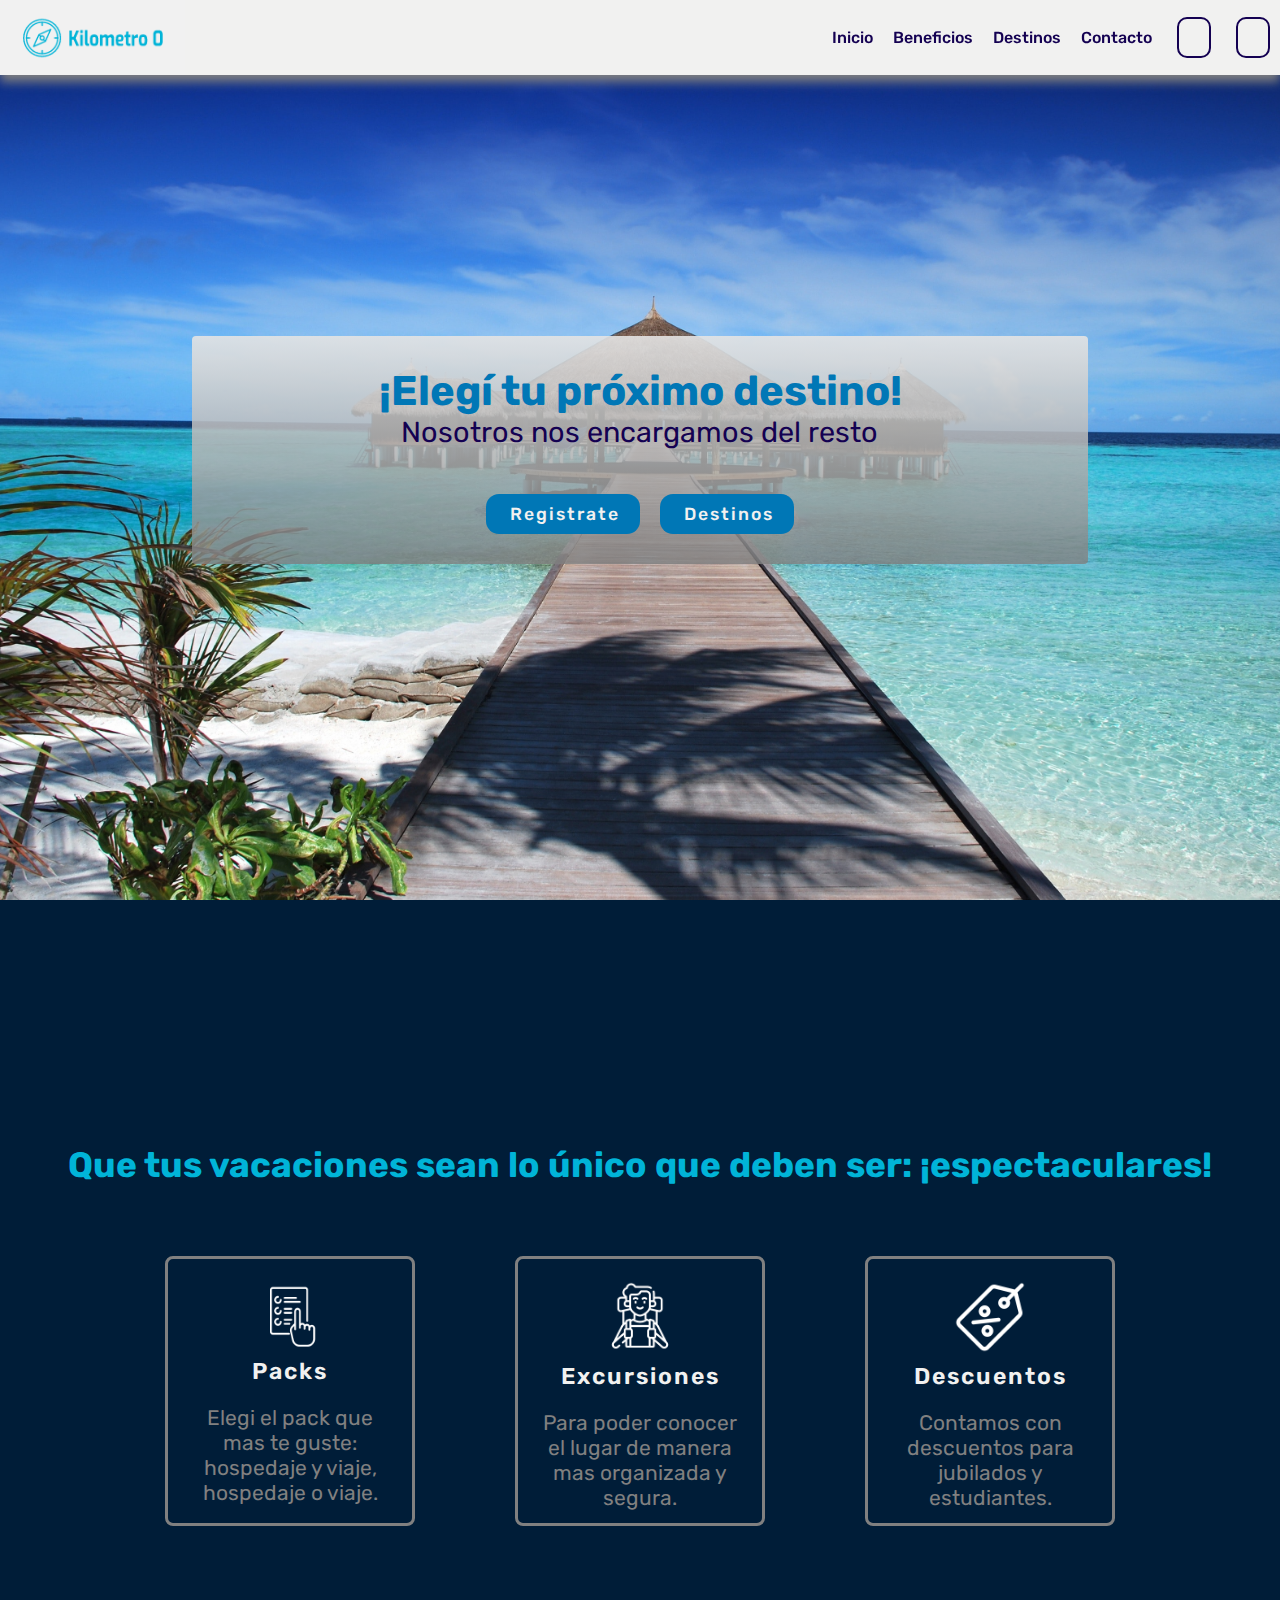
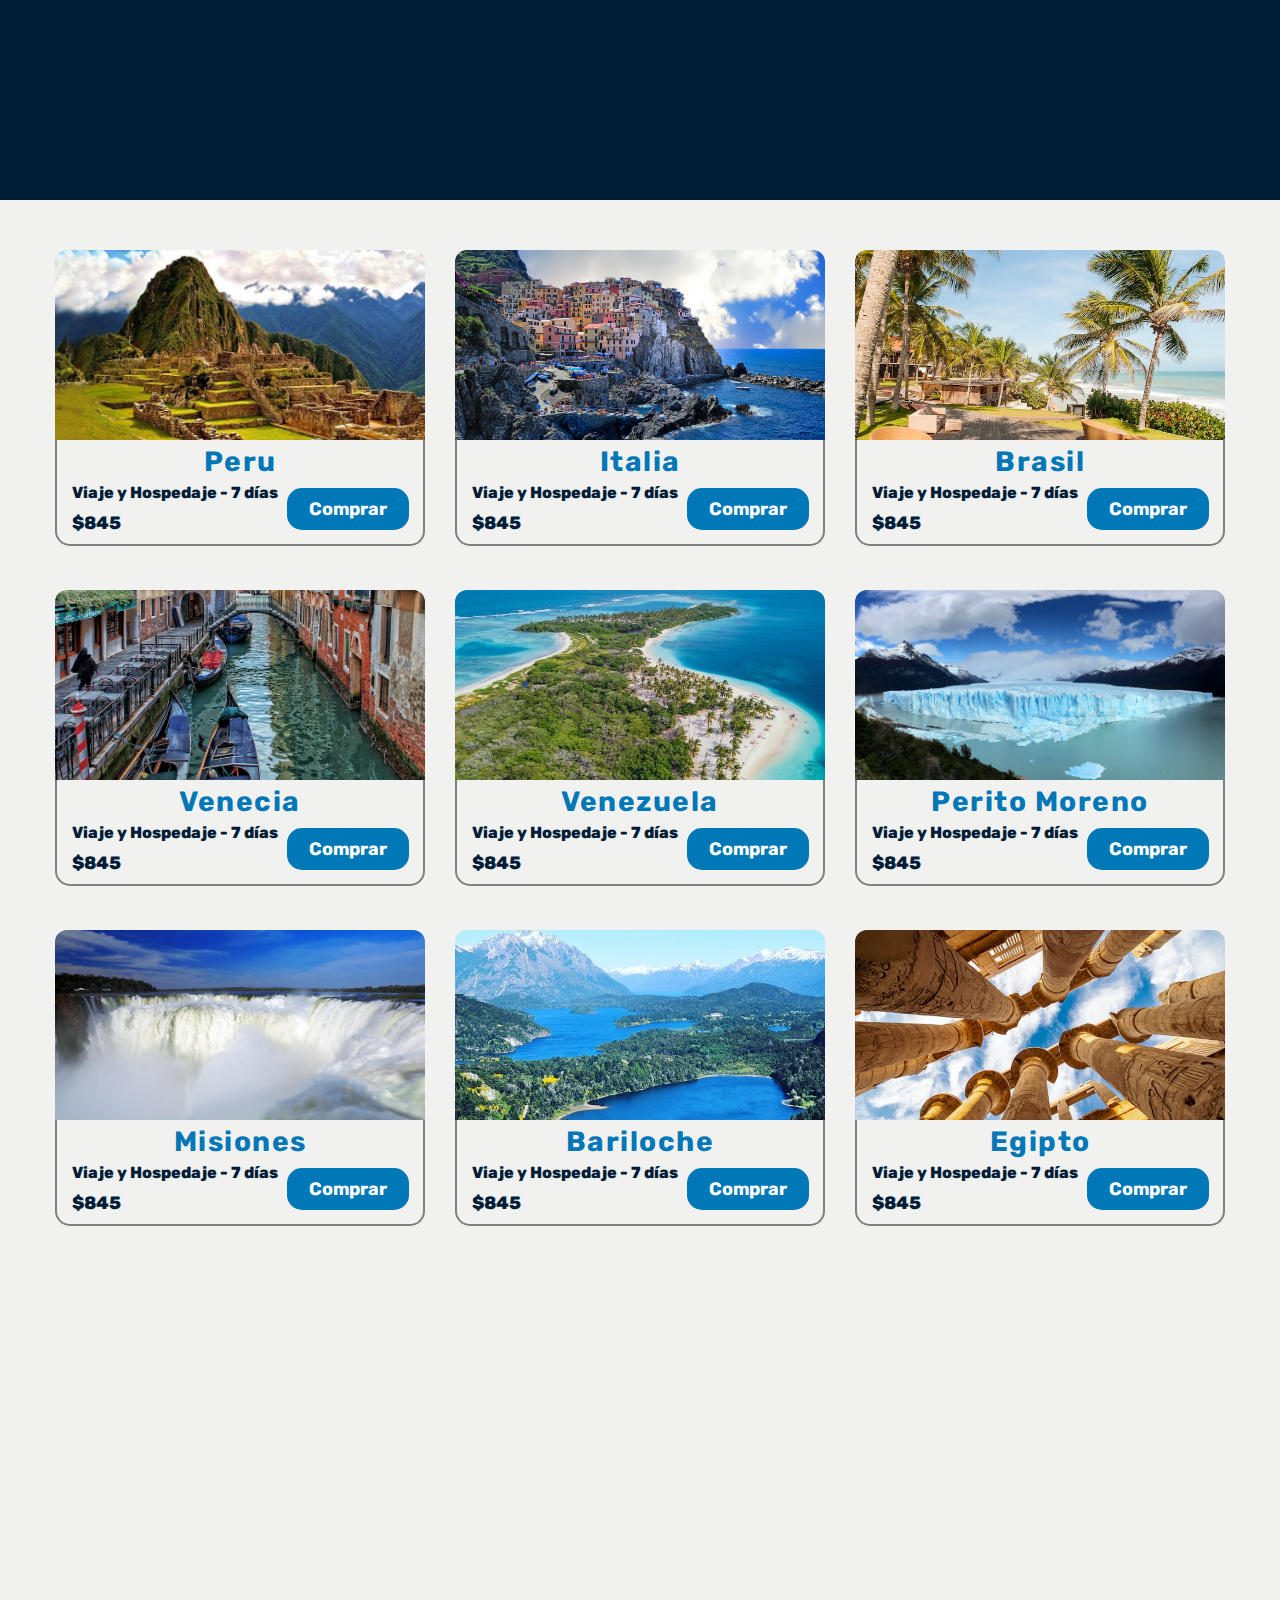
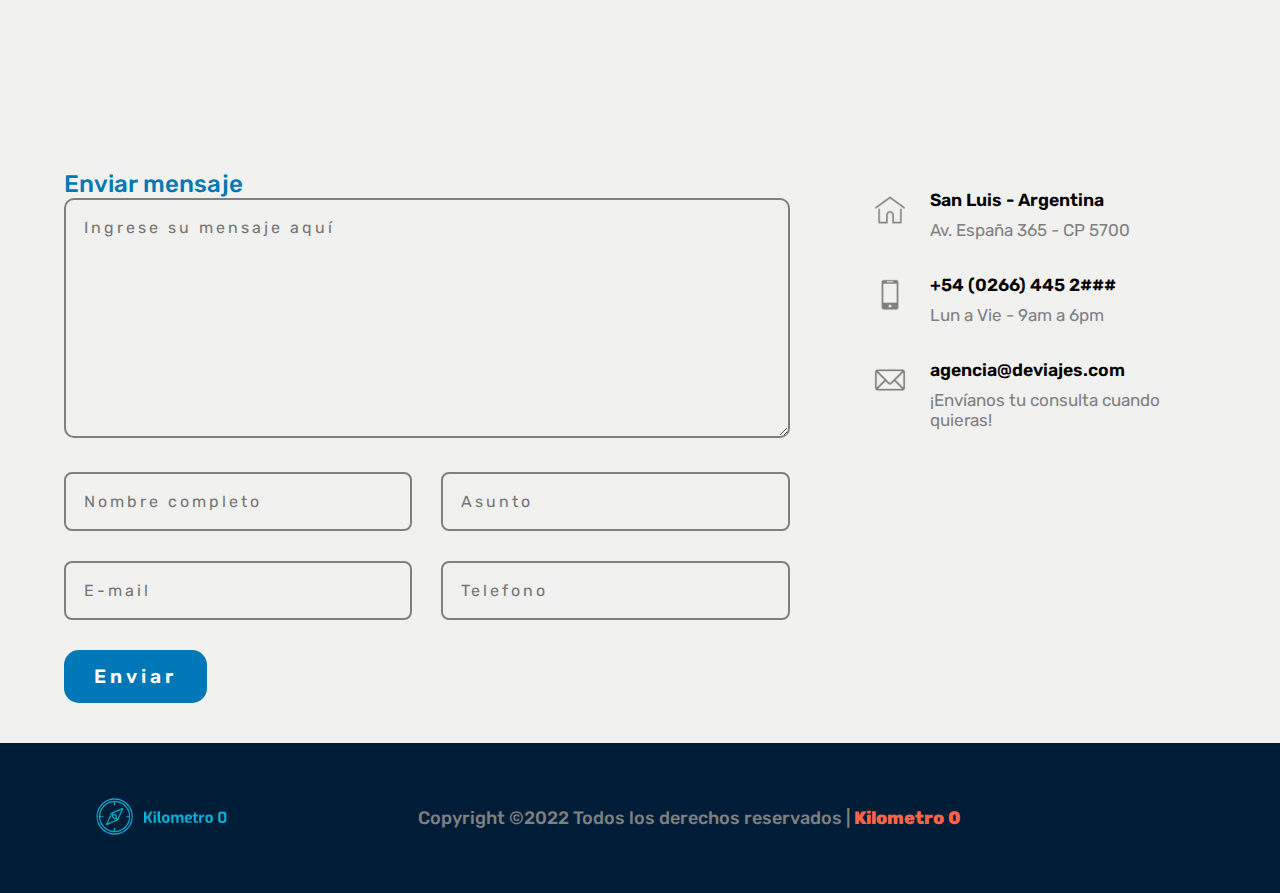
==== commit ab56e449: "PortadaDivTextWidth" ====
--- a/index.html
+++ b/index.html
@@ -83,7 +83,6 @@
       </section>
       <!-- ---------------------------------------------    BENEFICIOS    -------------------------------------------- -->
       <section id="mainbeneficios">
-      
         <h3>
          Que tus vacaciones sean lo único que deben ser:
           ¡espectaculares!
--- a/assets/style.css
+++ b/assets/style.css
@@ -413,7 +413,7 @@
   font-size: 2rem;
   padding: 30px 0;
   text-align: center;
-  width: 65%;
+  width: 70%;
   color: var(--color3);
   background-image: linear-gradient(
     to bottom,
--- a/assets/mediaqueries.css
+++ b/assets/mediaqueries.css
@@ -130,14 +130,8 @@
     gap: 10px;
   }
   /*-------------------------------------------     BENEFICIOS    -----------------------------------------  */
-  #mainbeneficios h2 {
-    font-size: 1.8rem;
-    margin-top: 18px;
-    margin-bottom: 8px;
-    text-align: center;
-  }
+
   #mainbeneficios h3 {
-    font-size: 1.4rem;
     width: 70%;
     text-align: center;
     margin-top: 20px;
@@ -313,16 +307,11 @@
   }
 
   /* --------------------------------------     BENEFICIOS     --------------------------------------- */
-  #mainbeneficios h2 {
-    margin: 10px 0px;
+
+  #mainbeneficios h3 {
     font-size: 1.4rem;
     width: 90%;
-    margin-bottom: 15px;
-  }
-  #mainbeneficios h3 {
-    font-size: 1.2rem;
-    width: 90%;
-    font-weight: 300;
+    font-weight: 600;
   }
 
   .beneficioscontenedor {
